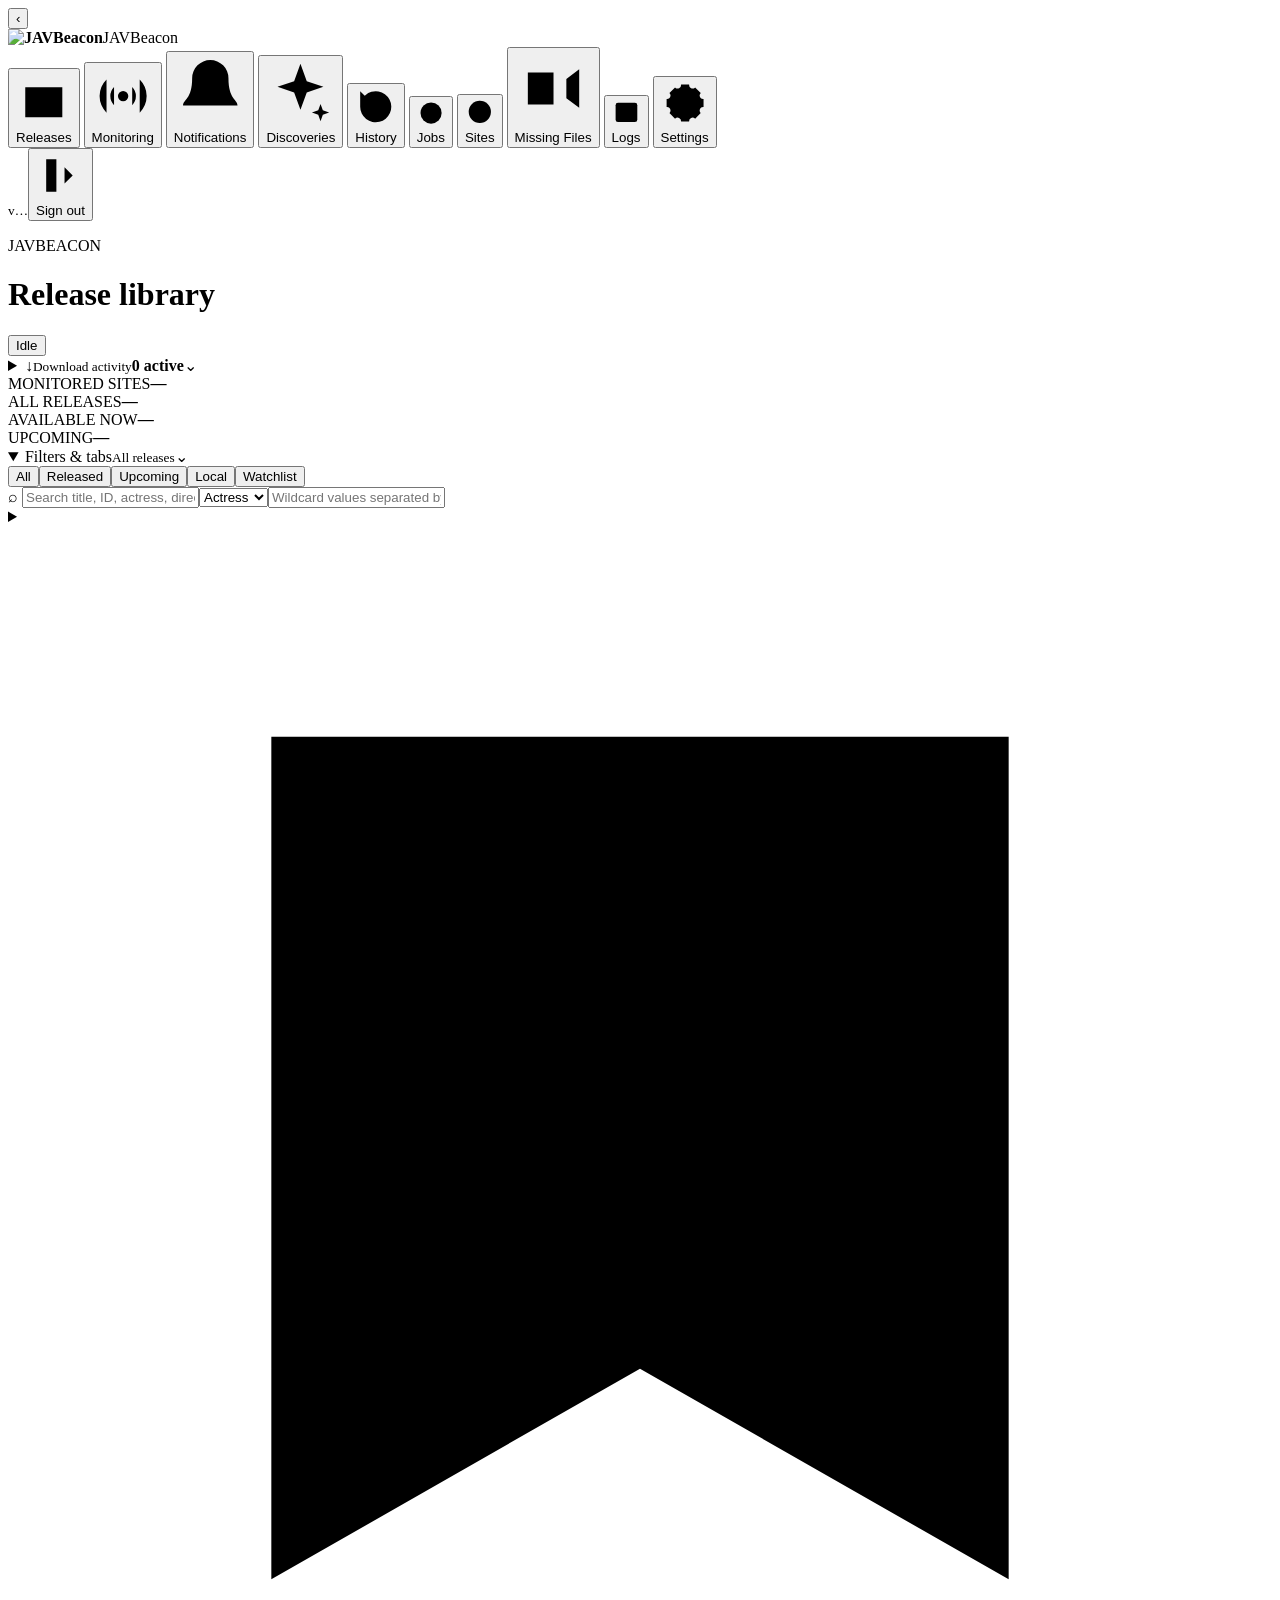
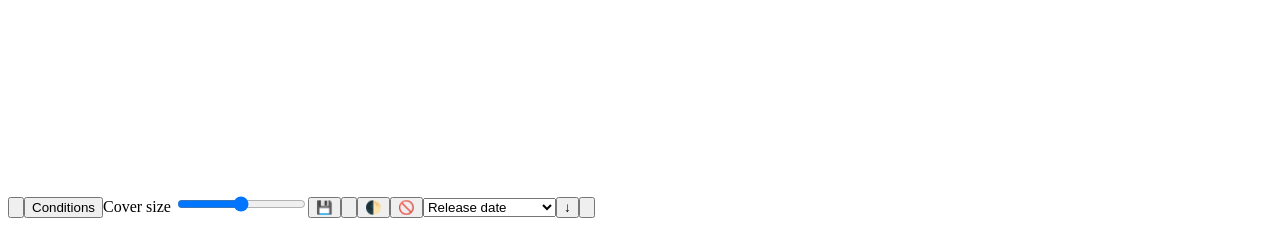
==== internal/web/static/index.html @ 9d3e2a98 "Release v1.0.195" ====
<!doctype html><html lang="en"><head><meta charset="utf-8"><meta name="viewport" content="width=device-width,initial-scale=1"><title>JAVBeacon</title><link rel="icon" href="/assets/favicon.ico" sizes="any"><link rel="icon" type="image/png" sizes="32x32" href="/assets/favicon-32x32.png"><link rel="apple-touch-icon" sizes="180x180" href="/assets/apple-touch-icon.png"><link rel="search" type="application/opensearchdescription+xml" href="/opensearch.xml" title="JAVBeacon"><script>try{if(localStorage.getItem('javbeacon.sideMenuCollapsed')==='true')document.documentElement.classList.add('navCollapsedInitial')}catch{}</script><link rel="stylesheet" href="/assets/app.css?v=v1.0.177"><style>.siteProgress{margin:.5rem 0 0;display:flex;flex-direction:column;gap:.25rem}.siteProgress progress{width:100%}</style></head><body>
<aside id="sidebar"><button id="collapseNav" aria-label="Collapse navigation">‹</button><div class="brand"><b><img src="/assets/javbeacon-site-logo-dark.png" alt="JAVBeacon"></b><span>JAVBeacon</span></div><nav>
<button class="active" data-view="releases" title="Release library"><svg viewBox="0 0 24 24" aria-hidden="true"><path d="M4 7h16v13H4zM4 11h16M7 4l2 3m3-3 2 3m3-3 2 3"/></svg><span>Releases</span></button>
<button data-view="monitoring" title="Download monitoring"><svg viewBox="0 0 24 24" aria-hidden="true"><circle cx="12" cy="12" r="2"/><path d="M5.6 18.4a9 9 0 0 1 0-12.8m12.8 0a9 9 0 0 1 0 12.8M8.5 15.5a5 5 0 0 1 0-7m7 0a5 5 0 0 1 0 7"/></svg><span>Monitoring</span></button>
<button data-view="notifications" title="Notifications"><svg viewBox="0 0 24 24" aria-hidden="true"><path d="M18 8a6 6 0 0 0-12 0c0 7-3 7-3 9h18c0-2-3-2-3-9M10 21h4"/></svg><span>Notifications</span></button>
<button data-view="discoveries" title="Personalized discoveries"><svg viewBox="0 0 24 24" aria-hidden="true"><path d="m12 2 2.2 6.1L20 10l-5.8 2L12 18l-2.2-6L4 10l5.8-1.9z"/><path d="m19 16 .8 2.2L22 19l-2.2.8L19 22l-.8-2.2L16 19l2.2-.8z"/></svg><span>Discoveries</span></button>
<button data-view="history" title="Stash history"><svg viewBox="0 0 24 24" aria-hidden="true"><path d="M3 12a9 9 0 1 0 3-6.7L3 8"/><path d="M3 3v5h5M12 7v5l3 2"/></svg><span>History</span></button>
<button data-view="activity" title="Jobs"><svg viewBox="0 0 24 24" aria-hidden="true"><circle cx="12" cy="12" r="9"/><path d="m10 8 6 4-6 4z"/></svg><span>Jobs</span></button>
<button data-view="sites" title="Monitoring sites"><svg viewBox="0 0 24 24" aria-hidden="true"><circle cx="12" cy="12" r="9"/><path d="M3 12h18M12 3a15 15 0 0 1 0 18M12 3a15 15 0 0 0 0 18"/></svg><span>Sites</span></button>
<button data-view="missing" title="Missing library files"><svg viewBox="0 0 24 24" aria-hidden="true"><path d="M3 3l18 18M4 7h8v10H4zM16 9l4-3v12l-4-3"/></svg><span>Missing Files</span></button>
<button data-view="logs" title="Server logs"><svg viewBox="0 0 24 24" aria-hidden="true"><rect x="3" y="4" width="18" height="16" rx="2"/><path d="m7 9 3 3-3 3m6 0h4"/></svg><span>Logs</span></button>
<button data-view="settings" title="Settings"><svg viewBox="0 0 24 24" aria-hidden="true"><circle cx="12" cy="12" r="3"/><path d="M19.4 15a1.7 1.7 0 0 0 .3 1.9l.1.1-2.8 2.8-.1-.1a1.7 1.7 0 0 0-1.9-.3 1.7 1.7 0 0 0-1 1.6v.2h-4V21a1.7 1.7 0 0 0-1-1.6 1.7 1.7 0 0 0-1.9.3l-.1.1L4.2 17l.1-.1a1.7 1.7 0 0 0 .3-1.9A1.7 1.7 0 0 0 3 14H2.8v-4H3a1.7 1.7 0 0 0 1.6-1 1.7 1.7 0 0 0-.3-1.9L4.2 7 7 4.2l.1.1A1.7 1.7 0 0 0 9 4.6a1.7 1.7 0 0 0 1-1.6v-.2h4V3a1.7 1.7 0 0 0 1 1.6 1.7 1.7 0 0 0 1.9-.3l.1-.1L19.8 7l-.1.1a1.7 1.7 0 0 0-.3 1.9 1.7 1.7 0 0 0 1.6 1h.2v4H21a1.7 1.7 0 0 0-1.6 1z"/></svg><span>Settings</span></button></nav><div class="sidebarFooter"><small id="appVersion" title="JAVBeacon version">v…</small><button id="logout" title="Sign out"><svg viewBox="0 0 24 24" aria-hidden="true"><path d="M10 4H5v16h5M14 8l4 4-4 4m4-4H9"/></svg><span>Sign out</span></button></div></aside>
<main><header><div><p class="eyebrow">JAVBEACON</p><div class="titleRow"><h1 id="pageTitle">Release library</h1><span id="releaseLibraryCount" class="headerCount"></span></div></div><div class="headerActions"><div id="releaseBulkHeader" class="releaseBulkHeader" hidden><span id="releaseBulkSelectedCount">0 selected</span><button id="releaseBulkClear" type="button" title="Clear release selection" aria-label="Clear release selection">×</button><button id="releaseBulkOpen" type="button" class="primary">Monitor + download</button></div><div id="headerJobWidget" class="headerJobWidget"><button id="headerJobIndicator" type="button" title="Open Jobs"><span class="jobPulse" aria-hidden="true"></span><span id="headerJobText">Idle</span></button><details id="headerDownloadQueue"><summary title="Open download activity" aria-label="Open download activity"><span class="headerDownloadIcon" aria-hidden="true">↓</span><span class="headerDownloadSummary"><small>Download activity</small><strong><b id="headerDownloadQueueCount">0</b> active</strong></span><span class="headerDownloadChevron" aria-hidden="true">⌄</span></summary><div id="headerDownloadQueueList"><p>No active Search + Download work.</p></div></details></div></div></header>
<section id="statsBar" class="stats"><article><span>MONITORED SITES</span><strong id="siteCount">—</strong></article><article><span>ALL RELEASES</span><strong id="releaseCount">—</strong></article><article><span>AVAILABLE NOW</span><strong id="releasedCount">—</strong></article><article><span>UPCOMING</span><strong id="upcomingCount">—</strong></article></section>
<section id="releasesView" class="view"><details id="releaseFiltersPanel" class="releaseFiltersPanel" open><summary><span>Filters &amp; tabs</span><small id="releaseFiltersSummary" class="muted">All releases</small><span class="foldChevron" aria-hidden="true">⌄</span></summary><div class="releaseFiltersBody"><div class="subtabs"><button class="active" data-status="">All</button><button data-status="released">Released</button><button data-status="upcoming">Upcoming</button><button data-status="local">Local</button><button data-watchlist="true">Watchlist</button></div>
<details id="releasedRangePanel" class="releasedRangePanel foldPanel" hidden><summary><span>Released date window</span><small id="releasedRangeSummary" class="muted"></small></summary><div class="releasedRangeControls"><label title="Anchor the relative release-age window to this date. Clear it to disable all date limits.">Start date<input id="releasedStartDate" type="date"></label><label title="Only show releases released at least this many days before the start date. Leave blank for no limit. Negative values extend the window past the start date instead.">Min days since release<input id="releasedMinDays" type="number" placeholder="No limit"></label><label title="Only show releases released at most this many days before the start date. Leave blank for no limit. Negative values extend the window past the start date instead.">Max days since release<input id="releasedMaxDays" type="number" placeholder="No limit"></label><p id="releasedRangeStatus" class="muted"></p></div></details>
<details id="upcomingRangePanel" class="releasedRangePanel foldPanel" hidden><summary><span>Upcoming window</span><small id="upcomingRangeSummary" class="muted"></small></summary><div class="releasedRangeControls"><label title="Only show upcoming releases whose release date is at most this many days from today. Leave blank for no limit.">Days in future<input id="upcomingMaxDays" type="number" min="0" placeholder="No limit"></label><p id="upcomingRangeStatus" class="muted"></p></div></details>
<div class="toolbar"><label class="search">⌕ <input id="search" placeholder="Search title, ID, actress, director, studio or label · wildcard values separated by commas"></label><select id="categoryFilter"><option>Actress</option><option>Director</option><option>Label</option><option>Studio</option><option>Tag</option></select><input id="entryFilter" class="searchablePicker" list="entryFilterOptions" placeholder="Wildcard values separated by commas" autocomplete="off"><datalist id="entryFilterOptions"></datalist><details id="presetMenu" class="presetMenu"><summary title="Open saved filter sets" aria-label="Open saved filter sets"><svg viewBox="0 0 24 24" aria-hidden="true"><path d="M5 4h14v16l-7-4-7 4z"/><path d="M9 8h6M9 11h4"/></svg><span id="presetCount"></span></summary><div id="presetMenuItems" class="presetMenuItems"></div></details><button id="saveCurrentFilter" class="toolbarIcon saveFilterButton" title="Save current filters as a new filter set" aria-label="Save current filter set"><svg viewBox="0 0 24 24" aria-hidden="true"><path d="M3 5h13l-5 6v6l-3 2v-8z"/><path d="M18 12v8M14 16h8"/></svg></button><button id="advancedSearch">Conditions</button><label class="zoom">Cover size <input id="coverZoom" type="range" min="180" max="760" step="10"></label><button type="button" id="hideLocal" class="toolbarToggle toolbarToggleIcon" title="Hide local releases from the Release Library" aria-label="Hide local releases from the Release Library" aria-pressed="false"><span>💾</span></button><button type="button" id="hideMonitored" class="toolbarToggle toolbarToggleIcon" title="Hide monitored releases from the Release Library" aria-label="Hide monitored releases from the Release Library" aria-pressed="false"><svg viewBox="0 0 24 24" aria-hidden="true"><path d="M3 12s3.5-6 9-6 9 6 9 6-3.5 6-9 6-9-6-9-6z"/><circle cx="12" cy="12" r="2.5"/><path d="M4 4l16 16"/></svg></button><button type="button" id="localDimToggle" class="toolbarToggle toolbarToggleIcon" title="Fade the cover of releases already available locally, so they stand out at a glance from ones that aren't" aria-label="Fade the cover of releases already available locally" aria-pressed="false"><span>🌓</span></button><button type="button" id="showNonPreferred" class="toolbarToggle toolbarToggleIcon" title="Show releases hidden by an ignore rule (Settings → Automation → Ignore rules)" aria-label="Show releases hidden by an ignore rule" aria-pressed="false"><span>🚫</span></button><select id="sortField"><option value="release">Release date</option><option value="added">Date added</option><option value="updated">Date updated</option><option value="notification">Notification date</option><option value="name">Name</option><option value="local_added">Added Locally</option><option value="watchlist_marked">Added to Watchlist</option></select><button id="sortDirection" title="Sort direction">↓</button><button id="clearReleaseFilters" class="toolbarIcon clearFilterButton" type="button" title="Reset release filters" aria-label="Reset release filters"><svg viewBox="0 0 24 24" aria-hidden="true"><path d="M3 5h13l-5 6v6l-3 2v-8z"/><path d="M15.5 15.5a4 4 0 1 0 1.2-2.8M17 10v3.5h-3.5"/></svg></button></div></div></details><div id="releaseGrid" class="coverGrid"></div><div id="releaseGridSentinel" class="releaseGridSentinel"></div><div id="releaseGridLoadingMore" class="releaseGridLoadingMore muted" hidden>Loading more releases…</div><div id="empty" class="empty" hidden>No releases match this view.</div></section>
<section id="monitoringView" class="view" hidden><article class="panel automationPanel"><div><p class="eyebrow">SEARCH + DOWNLOAD JOB · RECENT RELEASES</p><h2>Monitored releases</h2><p id="downloadSearchStatus" class="muted">Loading schedule…</p></div><div class="automationControls"><label class="check"><input id="downloadSearchEnabled" type="checkbox"> Enable scheduled searches</label><label>Run every<input id="downloadSearchInterval" value="1h" placeholder="1h"></label><label title="A release counts as &#39;recent&#39; when its release date is this many days old or newer, or not known yet.">Recent window (days)<input id="downloadSearchRecentDays" type="number" min="0" value="30" placeholder="30"></label><button id="saveDownloadSchedule">Save schedule</button><button id="runDownloadSearch" class="primary">▶ Run now</button></div></article><article class="panel automationPanel"><div><p class="eyebrow">SEARCH + DOWNLOAD JOB · OLDER RELEASES</p><h2>Monitored releases (older)</h2><p id="downloadSearchOlderStatus" class="muted">Loading schedule…</p></div><div class="automationControls"><label class="check"><input id="downloadSearchOlderEnabled" type="checkbox"> Enable scheduled searches</label><label>Run every<input id="downloadSearchOlderInterval" value="24h" placeholder="24h"></label><label title="A release counts as &#39;older&#39; when its release date is known and more than this many days old. Runs on its own, less frequent schedule so an older release isn&#39;t re-searched against the download provider as often as a new one.">Older threshold (days)<input id="downloadSearchOlderDays" type="number" min="0" value="30" placeholder="30"></label><button id="saveDownloadScheduleOlder">Save schedule</button><button id="runDownloadSearchOlder" class="primary">▶ Run now</button></div></article><div class="subtabs monitoringTabs"><button class="active" data-monitoring-tab="downloads">Download activity</button><button data-monitoring-tab="monitored">Releases checked by the scheduled job</button></div><section id="downloadActivityPanel" class="panel monitoringTabPanel"><div class="sectionHead"><div><p class="eyebrow">DOWNLOAD QUEUE</p><h2 class="downloadActivityTitle">Download activity</h2></div><div class="downloadRefreshControls"><small id="downloadRefreshStatus">Not refreshed yet</small><label class="check"><input id="autoRefreshDownloads" type="checkbox"> Auto refresh · 2s</label><button id="refreshDownloadActivity" type="button">↻ Refresh now</button></div></div><div class="subtabs downloadTransportTabs"><button class="active" data-download-transport="http">HTTP</button><button data-download-transport="torrent">Torrent</button></div><div class="subtabs downloadTabs"><button class="active" data-download-status="downloading">Downloading</button><button data-download-status="completed">Completed</button><button data-download-status="stalled" title="Downloading torrents currently reporting zero seeders">Stalled</button><button data-download-status="failed">Failed</button></div><details id="downloadFiltersDetails" class="foldPanel downloadFiltersPanel"><summary>Filters &amp; sort</summary><div class="toolbar downloadToolbar"><label class="search">⌕ <input id="downloadSearch" type="search" placeholder="Search release, query, or torrent name"></label><input id="downloadSourceFilter" placeholder="Source / provider"><label class="check compact" title="Only show downloads submitted despite not being a normal accepted-filename match: manual Force download overrides and Missing Library Files non-preferred-filename fallback picks."><input id="downloadFilenamePatternExcluded" type="checkbox"> Non-preferred filename only</label><select id="downloadSortField"><option value="added">Date added</option><option value="updated">Date updated</option><option value="status">Status</option></select><button id="downloadSortDirection" type="button" title="Sort direction">↓</button><label class="zoom">Cover size <input id="downloadCoverZoom" type="range" min="40" max="140" step="4"></label><label class="check compact">Page size<select id="downloadPageSize"><option value="10">10</option><option value="25" selected>25</option><option value="50">50</option><option value="100">100</option><option value="250">250</option><option value="500">500</option></select></label></div></details><div id="downloadList" class="stack"></div><div id="downloadPagination" class="pagination"></div></section><section id="monitoredReleasesPanel" class="panel monitoredPanel monitoringTabPanel" hidden><div class="sectionHead"><div><p class="eyebrow">ACTIVE MONITORING</p><h2>Releases checked by the scheduled job</h2></div><div><span id="monitoredReleaseCount" class="muted">—</span><button id="refreshMonitored">↻ Refresh</button></div></div><div class="toolbar monitoredToolbar"><label class="search">⌕ <input id="monitoredSearch" type="search" placeholder="Search title, ID, actress, director, studio or label"></label><select id="monitoredSiteFilter"><option value="">All sites</option></select><label class="check compact"><input id="monitoredWatchlistOnly" type="checkbox"> Watchlist only</label><label class="check compact" title="Only show releases with the &#39;ignore StashApp Local / force download&#39; override persisted on them"><input id="monitoredIgnoreLocalOnly" type="checkbox"> ⚡ Local ignored only</label><select id="monitoredSortField"><option value="release">Release date</option><option value="added">Date added</option><option value="updated">Date updated</option><option value="name">Name</option></select><button id="monitoredSortDirection" type="button" title="Sort direction">↓</button><label class="zoom">Cover size <input id="monitoredCoverZoom" type="range" min="50" max="160" step="4"></label><label class="check compact">Page size<select id="monitoredPageSize"><option value="10">10</option><option value="25" selected>25</option><option value="50">50</option><option value="100">100</option></select></label></div><div id="monitoredBulkBar" class="bulkBar" hidden><span id="monitoredSelectedCount">0 selected</span><button id="monitoredBulkStop" type="button">◉ Stop monitoring</button><button id="monitoredBulkIgnoreLocalOn" type="button" title="Set the persistent &#39;ignore StashApp Local&#39; override so the scheduled job (and any manual download) downloads these releases even though they already have a matched StashApp scene - use this when a release is linked in StashApp but its actual file is missing/broken">⚡ Ignore StashApp Local (force download)</button><button id="monitoredBulkIgnoreLocalOff" type="button" title="Clears the persistent &#39;ignore StashApp Local&#39; override for the selected releases. Any release that&#39;s now actually local (matched in StashApp) is also taken off monitoring, since there&#39;s no longer a reason to keep searching for it.">⚡ Reset local ignore</button><button id="monitoredBulkClear" type="button">Clear selection</button></div><div id="monitoredReleaseList"><div class="empty">Loading monitored releases…</div></div><div id="monitoredPagination" class="pagination"></div></section></section>
<section id="historyView" class="view" hidden>
<div class="historyHero panel"><div><p class="eyebrow">STASH · HISTORY</p><h2>Your playback archive</h2><p class="muted">Exact Stash watch and orgasm events, retained by JAVBeacon. Daily playtime is estimated from Stash's scene-wide total.</p></div><div class="historyActions"><button id="historyPull" type="button">↻ Sync from Stash</button><button id="historyReview" type="button">Review &amp; Sync</button><a id="historyExport" class="button" href="/api/stash/history/export">Export JSON</a></div></div>
<div class="historyMetrics"><article><span>WATCHES</span><strong id="historyPlayCount">0</strong></article><article><span>STASH ORGASMS</span><strong id="historyOrgasmCount">0</strong></article><article><span>TOTAL PLAYTIME</span><strong id="historyPlaytime">0m</strong></article><article><span>HISTORY ITEMS</span><strong id="historyItemCount">0</strong></article></div>
<div class="historyWorkspace"><article class="panel historyChartPanel"><div class="sectionHead"><div><p class="eyebrow">ACTIVITY OVER TIME</p><h2 id="historyChartTitle">Yearly watch history</h2><div id="historyBreadcrumb" class="historyBreadcrumb"></div></div><div class="subtabs historyPeriods"><button data-history-period="day">Daily</button><button data-history-period="week">Weekly</button><button data-history-period="month">Monthly</button><button class="active" data-history-period="year">Yearly</button></div></div><div class="subtabs historyTypeTabs"><button class="active" data-history-type="play">Watch history</button><button data-history-type="orgasm">Stash Orgasm history</button></div><div class="historyPeriodNavigation"><button id="historyPrevious" type="button" aria-label="Previous period" title="Previous period">←</button><strong id="historyWindowLabel">Current years</strong><button id="historyCurrent" type="button">Current years</button><button id="historyNext" type="button" aria-label="Next period" title="Next period">→</button></div><div id="historyChart" class="historyChart" data-history-type="play"><p class="empty">Sync from Stash to build your history.</p></div></article>
<article class="panel historyDetailsPanel"><div class="historyDetailsHead"><div><p class="eyebrow">HISTORY DETAILS</p><h2 id="historyListTitle">Watch history details</h2><span id="historyRangeLabel" class="muted">Current week</span></div><label class="zoom historyCoverControl" title="Adjust history cover size">Cover size <input id="historyCoverZoom" type="range" min="56" max="150" step="2"></label></div><div id="historyListViewport" class="historyListViewport"><div id="historyList" class="historyList"><p class="empty">No history stored yet.</p></div><div id="historyListSentinel" class="historyListSentinel"></div><p id="historyListLoading" class="muted historyListLoading" hidden>Loading more history…</p></div></article></div>
</section>
<dialog id="historyReviewDialog" class="historyReviewDialog"><form method="dialog"><button class="close" aria-label="Close">×</button><p class="eyebrow">STASH · WRITE-BACK REVIEW</p><h2>Review history sync</h2><p class="muted">Matching order: JavLibrary URL → release ID → filename (case-insensitive). Nothing is written until you confirm.</p><div id="historyReviewSummary"></div><div id="historyReviewList" class="historyReviewList"></div><div class="dialogActions"><button value="cancel">Cancel</button><button id="historyApply" type="button" class="primary">Confirm sync to Stash</button></div></form></dialog>
<section id="notificationsView" class="view" hidden>
<div class="subtabs notificationTabs"><button class="active" data-notification="new_release">New Release</button><button data-notification="local_available">Locally Available</button><button data-notification="downloaded">Downloaded</button><button data-notification="download_started">Download Started</button><button data-notification="download_failed">Download Failed</button></div>
<div class="toolbar notificationToolbar"><label class="search">⌕ <input id="notificationSearch" type="search" placeholder="Search title, ID, actress, director, studio or label · wildcard values separated by commas"></label><label class="check compact">Batch size<select id="notificationPageSize"><option value="10">10</option><option value="25" selected>25</option><option value="50">50</option><option value="100">100</option><option value="250">250</option><option value="500">500</option></select></label><select id="notificationCategory"><option>Actress</option><option>Director</option><option>Label</option><option>Studio</option><option>Tag</option></select><input id="notificationEntry" class="searchablePicker" list="notificationEntryOptions" placeholder="All entries · wildcard values separated by commas" autocomplete="off"><datalist id="notificationEntryOptions"></datalist><details id="notificationPresetMenu" class="presetMenu"><summary title="Open shared saved filter sets" aria-label="Open shared saved filter sets"><svg viewBox="0 0 24 24" aria-hidden="true"><path d="M5 4h14v16l-7-4-7 4z"/><path d="M9 8h6M9 11h4"/></svg></summary><div id="notificationPresetMenuItems" class="presetMenuItems"></div></details><button id="saveCurrentNotificationFilter" class="toolbarIcon saveFilterButton" title="Save current notification filters as a shared filter set" aria-label="Save current notification filter set"><svg viewBox="0 0 24 24" aria-hidden="true"><path d="M3 5h13l-5 6v6l-3 2v-8z"/><path d="M18 12v8M14 16h8"/></svg></button><select id="notificationStatus"><option value="">All release states</option><option value="released">Released</option><option value="upcoming">Upcoming</option><option value="local">Local</option><option value="watchlist">Watchlist</option></select><label class="zoom">Cover size <input id="notificationCoverZoom" type="range" min="180" max="760" step="10"></label><select id="notificationSort"><option value="notification">Notification date</option><option value="release">Release date</option><option value="name">Name</option><option value="id">Release ID</option></select><button id="notificationSortDirection" type="button" title="Sort direction">↓</button><button id="clearNotificationFilters" class="toolbarIcon clearFilterButton" type="button" title="Reset notification filters" aria-label="Reset notification filters"><svg viewBox="0 0 24 24" aria-hidden="true"><path d="M3 5h13l-5 6v6l-3 2v-8z"/><path d="M15.5 15.5a4 4 0 1 0 1.2-2.8M17 10v3.5h-3.5"/></svg></button></div>
<div class="notificationBulk"><label class="check"><input id="notificationSelectAll" type="checkbox"> Select visible</label><span id="notificationSelected" class="muted">0 selected</span><button id="notificationDownload" class="primary">⬇ Search & Download</button><button id="notificationClearAction" class="danger">🗑 Clear loaded notifications</button></div>
<div id="notificationList" class="notificationList"></div><div id="notificationListSentinel" class="releaseGridSentinel"></div><div id="notificationListLoadingMore" class="releaseGridLoadingMore muted" hidden>Loading more notifications…</div>
</section><section id="discoveriesView" class="view" hidden>
<article class="panel discoveriesHero"><div><p class="eyebrow">PRIVATE RECOMMENDATIONS</p><h2>Discoveries</h2><p class="muted">Personal picks from your library activity and release metadata.</p></div><button id="refreshDiscoveries" type="button">↻ Refresh</button></article>
<div class="subtabs discoveryTabs"><button class="active" data-discovery="for_you">For You</button><button data-discovery="new">New Releases</button><button data-discovery="ready">Ready to Watch</button><button data-discovery="unwatched">Unwatched</button><button data-discovery="rewatch">Rewatch</button><button data-discovery="needs_subtitles">Needs Subtitles</button><button data-discovery="random">You Might Like</button></div>
<details class="foldPanel" open><summary>Filters &amp; discovery pools</summary><div class="toolbar discoveryToolbar"><label class="search">⌕ <input id="discoverySearch" type="search" placeholder="Search title, story, cast, director or genre"></label><select id="discoveryPool"><option value="">All pools</option></select><select id="discoverySubtitleFilter"><option value="">Any subtitles</option><option value="yes">With subtitles</option><option value="no">Without subtitles</option></select><label class="zoom">Cover size <input id="discoveryCoverZoom" type="range" min="180" max="760" step="10" value="280"></label><label>Results<select id="discoveryLimit"><option>25</option><option selected>50</option><option>100</option><option>250</option><option>500</option></select></label><button id="clearDiscoveryFilters" type="button">Clear</button></div></details>
<div class="discoverySummary"><strong id="discoveryCount">—</strong><span id="discoveryMode" class="muted">Building your recommendations…</span></div><div id="discoveryGrid" class="coverGrid"></div><div id="discoveryEmpty" class="empty" hidden>No discoveries match this view.</div>
</section>
<section id="missingView" class="view" hidden><div class="sectionHead compactViewHead"><p id="missingScanStatus" class="muted">Not scanned yet.</p><div><button id="missingScanBtn" class="primary">🔍 Scan for Missing Files</button> <button id="missingClearBtn" type="button">🗑 Clear results</button></div></div><div class="subtabs missingTabs"><button class="active" data-missing-status="">All</button><button data-missing-status="missing">Missing</button><button data-missing-status="retrieving">Retrieving</button><button data-missing-status="retrieve_failed">Retrieve Failed</button><button data-missing-status="retrieved">Retrieved</button><button data-missing-status="monitored">Monitored</button><button data-missing-status="downloading">Downloading</button><button data-missing-status="downloaded">Downloaded</button><button data-missing-status="failed">Failed</button></div><div class="toolbar missingToolbar"><button id="missingAdvancedSearch" type="button">Conditions</button><select id="missingSortField"><option value="">Last scanned</option><option value="title">Title</option><option value="o_counter">O-Counter</option><option value="play_count">Play Count</option><option value="last_played">Last Played</option><option value="date">Scene Date</option></select><button id="missingSortDirection" type="button" title="Sort direction">↓</button><label class="check compact">Page size<input id="missingPageSize" class="searchablePicker" list="missingPageSizeOptions" inputmode="numeric" placeholder="25" value="25" autocomplete="off"><datalist id="missingPageSizeOptions"><option value="10"><option value="25"><option value="50"><option value="100"><option value="250"><option value="All"></datalist></label><button id="clearMissingFilters" class="toolbarIcon clearFilterButton" type="button" title="Reset missing-file filters" aria-label="Reset missing-file filters"><svg viewBox="0 0 24 24" aria-hidden="true"><path d="M3 5h13l-5 6v6l-3 2v-8z"/><path d="M15.5 15.5a4 4 0 1 0 1.2-2.8M17 10v3.5h-3.5"/></svg></button></div><div id="missingBulk" class="notificationBulk" hidden><label class="check"><input id="missingSelectAll" type="checkbox"> Select visible</label><span id="missingSelectedCount" class="muted">0 selected</span><button id="missingRetrieve">⇩ Retrieve Selected</button><button id="missingMonitorOnly">◉ Set Monitored Only</button><button id="missingMonitorDownload" class="primary">◉⇩ Set Monitored + Download + Search</button><button id="missingSearchAgain" hidden>↻ Search Again</button></div><div id="missingList" class="notificationList"></div><div id="missingPagination" class="pagination"></div></section>
<section id="sitesView" class="view" hidden><div class="sectionHead"><div><p class="eyebrow">SOURCES</p><h2>Monitoring sites</h2></div><div><button id="newSite" class="primary">+ Add site</button></div></div><div class="toolbar siteToolbar"><label class="search">⌕ <input id="siteNameFilter" type="search" placeholder="Filter site name" autocomplete="off"></label><select id="siteCategoryFilter"><option value="">All categories</option></select><select id="siteEnabledFilter"><option value="all">All statuses</option><option value="enabled">Enabled</option><option value="disabled">Disabled</option></select><span id="siteFilterSummary" class="muted"></span></div><div id="siteList" class="siteGroups"></div></section>
<section id="activityView" class="view" hidden><div class="panelGrid jobsGrid"><article class="panel"><p class="eyebrow">MANUAL SCRAPE</p><h2>Start source scraping</h2><form id="manualScrapeForm"><label>Sites<input id="jobSiteSearch" class="searchablePicker" list="jobSiteOptions" placeholder="All enabled sites · partial or wildcard" autocomplete="off"><datalist id="jobSiteOptions"></datalist><input type="hidden" name="site_id" id="jobSite" value="0"></label><label>Mode<select name="mode"><option value="new">New releases only</option><option value="quick">Quick refresh</option><option value="full">Full refresh</option></select></label><p class="settingHelp"><strong>New releases only</strong> - fastest catch-up option: skips the detail page entirely for any release already on file for this site, so nothing already saved is ever re-fetched or updated. Best after enabling a site for the first time or after downtime, when many pages back are already known. <strong>Quick refresh</strong> - the same add-only behaviour (nothing already saved is updated), but every scanned page is fully re-fetched rather than skipped, so it also catches a release changing status (e.g. an announced release gaining its release date) sooner. This is what the scheduled Quick refresh job runs. <strong>Full refresh</strong> - adds new releases and updates every existing release the scan finds with the freshly scraped details.</p><div class="two"><label>Pages<input name="pages" type="number" min="1" value="5"></label><label class="check"><input name="all_pages" type="checkbox"> All pages</label></div><label>Priority override<input name="priority" type="number" placeholder="Default"></label><button class="primary">▶ Start scraping</button></form></article><article class="panel"><p class="eyebrow">STASHAPP JOBS</p><h2>Integration sync</h2><div id="stashStatus"></div><div class="jobButtons"><button id="syncStash">↻ Sync local library</button><button id="syncWatchlist">♥ Sync Watchlist tags</button></div></article></div><article class="panel"><p class="eyebrow">ACTIVE SCRAPE</p><h2>Job progress</h2><div id="jobStatus"></div></article><article class="panel historicalBackfillJobPanel"><p class="eyebrow">BACKFILL JOB</p><h2>Historical backfill</h2><progress id="jobsHistoricalBackfillProgress" max="1" value="0"></progress><p id="jobsHistoricalBackfillStatus" class="muted">Loading historical backfill status…</p><div class="jobButtons"><button type="button" id="jobsHistoricalBackfillManage">⚙ Manage in Settings → Maintenance</button></div></article><article class="panel"><h2>Job history</h2><div id="jobHistory" class="history"></div></article></section>
<section id="logsView" class="view logsView" hidden><div class="sectionHead compactViewHead"><small id="logSummary">Loading…</small></div><div class="panel logPanel"><div class="logToolbar"><label>Level<select id="logLevelFilter"><option value="ALL">All levels</option><option value="DEBUG">🐛 Debug</option><option value="INFO">ℹ️ Info</option><option value="WARN">⚠️ Warning</option><option value="ERROR">❌ Error</option></select></label><label class="logSearch">🔎 <input id="logTextFilter" type="search" placeholder="Filter messages or fields" autocomplete="off"></label><label class="check logFollow"><input id="logFollow" type="checkbox" checked> Follow latest</label><button id="exportCurrentLog" type="button" title="Export the currently loaded entries that match these filters">Export current log</button></div><div id="liveLog" class="liveLog" role="log" aria-label="Live server log"><div class="logEmpty">Loading log entries…</div></div></div></section>
<section id="settingsView" class="view" hidden><div class="toolbar settingsToolbar"><label class="search">⌕ <input id="settingsSearch" placeholder="Search settings…" autocomplete="off"></label></div><div class="subtabs settingsTabs"><button class="active" data-settings-tab="general">General</button><button data-settings-tab="scraping">Scraping</button><button data-settings-tab="downloads">Downloads</button><button data-settings-tab="stashapp">StashApp</button><button data-settings-tab="automation">Automation</button><button data-settings-tab="interface">Interface</button><button data-settings-tab="storage">Storage</button><button data-settings-tab="maintenance">Maintenance</button></div><form id="settingsForm" novalidate><div class="settingsGrid"><article class="panel" data-settings-tab="general"><p class="eyebrow">ACCOUNT</p><h2>Login credentials</h2><label>Username<input id="accountUsername" autocomplete="username"></label><label>Current password<input id="accountCurrentPassword" type="password" autocomplete="current-password"></label><label>New password<input id="accountNewPassword" type="password" minlength="8" autocomplete="new-password" placeholder="Leave blank to keep current"></label><label>Confirm new password<input id="accountConfirmPassword" type="password" minlength="8" autocomplete="new-password"></label><button id="saveAccount" type="button">Update account</button></article><article class="panel" data-settings-tab="general"><p class="eyebrow">API ACCESS</p><h2>API key</h2><p class="settingHelp">Used by external tools (e.g. the StashApp scraper integration) to call the JAVBeacon API without logging in - send it as <code>Authorization: Bearer &lt;key&gt;</code> or <code>?api_key=&lt;key&gt;</code>. A random key is generated automatically the first time JAVBeacon starts; clear the field and save to disable API-key access entirely.</p><label>API key<div class="dbFileHeader"><input id="apiKeyField" name="api_key" type="text" autocomplete="off" spellcheck="false"><button type="button" id="copyApiKey">Copy</button><button type="button" id="regenerateApiKey">Regenerate</button></div></label></article><article class="panel" data-settings-tab="general"><p class="eyebrow">APPEARANCE</p><h2>Theme</h2><label>Primary color<input name="theme_primary" type="color"></label><label>Accent color<input name="theme_accent" type="color"></label><label>Font family<select name="theme_font"><option value="Inter,system-ui,sans-serif">Inter / system</option><option value="Arial,sans-serif">Arial</option><option value="Georgia,serif">Georgia</option><option value="ui-monospace,monospace">Monospace</option></select></label><label class="check"><input id="showHeaderJob" type="checkbox"> Show scrape status in site header</label></article><article class="panel" data-settings-tab="general"><p class="eyebrow">RELEASE LIBRARY</p><h2>Batch loading</h2><label>Releases per batch (infinite scroll)<input name="release_batch_size" type="number" min="10" max="500" step="10" placeholder="100"></label><p class="settingHelp">How many releases to load at a time as you scroll the Release Library grid or navigate past the end of what is loaded in release details. Higher values mean fewer requests but a larger initial load.</p></article><article class="panel" data-settings-tab="scraping"><p class="eyebrow">SCRAPING</p><h2>Quick refresh (scheduled scan)</h2><p class="settingHelp">The main scheduled scan. Each run scans this many pages of every enabled site and only <strong>adds releases it hasn't seen before</strong> - it never re-scrapes or updates a release already in the database. Use Full refresh below for a separate schedule that also updates existing releases.</p><label class="check"><input name="quick_refresh_enabled" type="checkbox"> Enable scheduled Quick refresh</label><label>Default pages<input name="page_limit" type="number" min="1"></label><label>Schedule<input name="refresh_interval"></label></article><article class="panel" data-settings-tab="scraping"><p class="eyebrow">JAVLIBRARY REQUIREMENT</p><h2>Byparr / FlareSolverr</h2><p class="settingHelp"><strong>Byparr is required for JavLibrary scraping.</strong> The official Docker Compose stack includes it and uses <code>http://byparr:8191/v1</code> automatically. Add one row per reachable Byparr or FlareSolverr-compatible <code>/v1</code> endpoint below - do not use <code>localhost</code> to reach a solver running in a different container. Configure more than one instance to scrape concurrently: a request always picks the highest-priority (lowest number) free instance first, and once it's busy the next request falls through to the next free one, so every enabled instance ends up used under load. Leave the list empty to scrape directly (JavLibrary will mostly fail without a solver).</p><div id="byparrInstanceList" class="stack"></div><button type="button" id="addByparrInstance">+ Add Byparr instance</button><label>Cooldown seconds (applies to each instance)<input name="flaresolverr_cooldown" type="number" min="0" step=".01"></label><p class="settingHelp">Maximum Byparr instances each schedule type may use at once. Leave blank to use every enabled instance.</p><label>Max instances &middot; Quick refresh<input name="byparr_max_instances_quick" type="number" min="0" placeholder="All available"></label><label>Max instances &middot; Full refresh<input name="byparr_max_instances_full" type="number" min="0" placeholder="All available"></label><label>Max instances &middot; New releases only<input name="byparr_max_instances_new" type="number" min="0" placeholder="All available"></label><label>Max instances &middot; Screenshot backfill<input name="byparr_max_instances_screenshots" type="number" min="0" placeholder="All available"></label><label>Max instances &middot; Historical backfill<input name="byparr_max_instances_historical" type="number" min="0" placeholder="All available"></label><label>Request timeout (seconds)<input name="byparr_request_timeout_seconds" type="number" min="5" step="1" placeholder="30"></label><label>Solve budget hint (seconds)<input name="byparr_solve_timeout_seconds" type="number" min="5" step="1" placeholder="75"></label><p class="settingHelp">Request timeout bounds how long JAVBeacon waits on <strong>every</strong> request this scraper makes - both a direct JavLibrary page fetch and the call asking Byparr/FlareSolverr to solve one. Because it wraps the solver call itself, it's what actually cuts a slow solve off, so raise it if solves are timing out. Solve budget hint is sent along in that request as the solver's own internal time allowance (Byparr's <code>max_timeout</code>/FlareSolverr's <code>maxTimeout</code>) - raising it without also raising the request timeout above has no effect, since JAVBeacon will already have given up first.</p></article><article class="panel" data-settings-tab="scraping"><p class="eyebrow">SCRAPING</p><h2>Full refresh (scheduled scan)</h2><p class="settingHelp">A second, independently-scheduled scan that scans this many pages of every enabled site and both <strong>adds new releases and updates every existing release</strong> found on those pages, refreshing its metadata from the live site. This does more work per release than Quick refresh, so it's disabled by default and typically runs less often - enable it once you're ready for a heavier scheduled scan.</p><label class="check"><input name="full_refresh_enabled" type="checkbox"> Enable scheduled Full refresh</label><label>Default pages<input name="full_refresh_page_limit" type="number" min="1"></label><label>Schedule<input name="full_refresh_interval" placeholder="24h"></label></article><article class="panel" data-settings-tab="scraping"><p class="eyebrow">SCRAPING</p><h2>Job priorities</h2><p class="muted">Higher runs before lower. Leave a field blank to use its built-in default.</p><label>Manual full-page scrape (default 20)<input name="job_priority_manual_full" type="number"></label><label>Scheduled scrape (default 15)<input name="job_priority_scheduled" type="number"></label><label>Start source scraping (default 10)<input name="job_priority_start_source" type="number"></label><label>Monitoring Sites manual refresh (default 8)<input name="job_priority_site_refresh" type="number"></label><label>Release Details Update Details (default 5)<input name="job_priority_update_details" type="number"></label></article><article class="panel" data-settings-tab="stashapp"><p class="eyebrow">STASHAPP INTEGRATION</p><h2>Local library</h2><label>Base URL<input name="stash_base_url" type="url" placeholder="https://stash.example"></label><label>API key<input name="stash_api_key" type="password"></label><label class="check"><input name="stash_local_sync_enabled" type="checkbox"> Schedule local-library sync</label><label>Local sync schedule<input name="stash_sync_interval" placeholder="6h"></label><p class="scrapeScheduleStatus muted" data-schedule="stash_local">Loading next run…</p><label>Watchlist tag ID<input name="stash_watchlist_tag_id"></label><label class="check"><input name="stash_watchlist_sync_enabled" type="checkbox"> Schedule Watchlist-tag sync</label><label>Watchlist sync schedule<input name="stash_watchlist_sync_interval" placeholder="6h"></label><p class="scrapeScheduleStatus muted" data-schedule="stash_watchlist">Loading next run…</p><p class="settingHelp">Missing Library Files path remap: if StashApp and JAVBeacon see the library under different mount paths (e.g. StashApp reports <code>/data/jav/…</code> but this app sees the same files under <code>/mnt/jav/…</code>), add a row below with "from" set to StashApp's prefix and "to" set to the matching prefix on this app's own filesystem. Add more rows if StashApp reports more than one mount prefix. Leave the list empty if StashApp and this app already agree on paths.</p><div id="missingPathRemapList" class="stack"></div><button type="button" id="addMissingPathRemap">+ Add path remap</button><label>Missing-scan folder scopes <span class="muted">(one per row)</span><textarea name="stash_missing_folder_scope" rows="5" placeholder="/videos/Studio A&#10;/videos/Studio B&#10;/archive/JAV"></textarea></label><p class="settingHelp">Each non-empty row is a separate folder scope. A scene is included when its file path contains <strong>any</strong> configured scope (case-insensitive substring match), so the folders are combined with OR—not AND. Leave every row blank to scan all scenes reported by StashApp. The same saved list appears in the confirmation dialog before each scan.</p><label>Missing-scan GraphQL query override<textarea name="stash_missing_graphql_query" rows="4" placeholder="Leave blank to use the built-in default query"></textarea></label><p class="settingHelp">Advanced: overrides the GraphQL query used when scanning StashApp for scenes with missing files. Leave blank to use the built-in default.</p></article><article class="panel" data-settings-tab="stashapp"><p class="eyebrow">JELLYFIN INTEGRATION</p><h2>Playback tracking thresholds</h2><label>Checkpoint debounce (seconds)<input name="jellyfin_checkpoint_seconds" type="number" min="1" step="1" placeholder="30"></label><label>Maximum checkpoint gap (seconds)<input name="jellyfin_max_checkpoint_gap_seconds" type="number" min="1" step="1" placeholder="120"></label><label>Completion percent (%)<input name="jellyfin_completion_percent" type="number" min="1" max="100" step="1" placeholder="80"></label><label>Completion remaining seconds<input name="jellyfin_completion_remaining_seconds" type="number" min="0" step="1" placeholder="600"></label><p class="settingHelp">Used by Jellyfin playback tracking. Adjust these values if your players over-report or under-report completion timing.</p></article><article class="panel" data-settings-tab="downloads"><p class="eyebrow">DOWNLOADS</p><h2>Search and qBittorrent</h2><label>Provider URL template<input name="search_url_template"></label><label>Preferred filename patterns<textarea name="accepted_patterns" rows="3"></textarea></label><label>Auto-close "Search &amp; Download" after (seconds)<input name="search_auto_close_seconds" type="number" min="0" step="1" placeholder="5"></label><p class="settingHelp">After "Search &amp; Download" finds and submits a matching torrent, the results window closes itself after this countdown. Set to 0 to close immediately, or leave blank for the 5 second default.</p><label>qBittorrent URL<input name="qb_url" type="url"></label><label>Username<input name="qb_username"></label><label>Password<input name="qb_password" type="password"></label><label>Category<input name="qb_category" list="qbCategoryOptions" placeholder="No category"><datalist id="qbCategoryOptions"></datalist></label><button id="testQB" type="button">🔌 Test connection & load categories</button><p id="qbTestStatus" class="muted"></p><label>Poll interval (seconds)<input name="qb_poll_interval_seconds" type="number" min="2" step="1" placeholder="5"></label><p class="settingHelp">How often Download Activity checks qBittorrent for progress/status changes. Each check is a single lightweight request regardless of how many downloads are active, so a low value is safe - minimum 2 seconds, default 5.</p><label>Minimum seed ratio<input name="minimum_seed_ratio" type="number" step=".1"></label></article><article class="panel" data-settings-tab="downloads"><p class="eyebrow">HTTP DOWNLOADS</p><h2>JavDB + Keepshare</h2><p class="settingHelp">HTTP is used as a fallback when qBittorrent finds no acceptable result. A release can override this and make HTTP its primary provider. JavDB results must match the release ID exactly (case-insensitive; hyphens optional) and be within 60 days of the known release date.</p><label>JavDB URL<input name="javdb_url" type="url" placeholder="https://javdb.com"></label><label>Download folder<input name="http_download_directory" placeholder="/downloads/http"></label><label>Parallel HTTP downloads<input name="http_download_concurrency" type="number" min="1" max="64" step="1" value="1"></label><label>Stalled torrent fallback delay<input name="http_fallback_delay" placeholder="8h" value="8h"></label><p class="settingHelp">How long a torrent may remain stalled and make no progress before JAVBeacon tries HTTP instead. It must also have no seeders or never have been seen complete. Default: <strong>8 hours</strong>. Use durations such as <code>30m</code>, <code>8h</code>, or <code>24h</code>.</p><p class="settingHelp">Completed videos are named RELEASE-ID.mp4. If that exists, JAVBeacon appends -0, -1, and so on. Failed HTTP downloads remain in Download activity and can be retried.</p></article><article class="panel" data-settings-tab="downloads"><p class="eyebrow">HTTP DOWNLOADS</p><h2>Release Upgrade Schedule</h2><p class="settingHelp">Once a day, re-checks already-downloaded HTTP releases with a release date within 30 days (past or future) of today, and - only when the currently saved file does not match your #1 (highest-priority) preferred filename pattern above - searches again for a better match. If one is found, the old video and any of its <code>.en.srt</code>, <code>.en.srt.json</code>, <code>.ja.srt</code>, <code>.ja.srt.json</code>, and <code>.subtitles.json</code> sibling files are deleted and the better version is downloaded in their place. HTTP-transport downloads only.</p><label class="check"><input name="release_upgrade_enabled" type="checkbox"> Enable Release Upgrade Schedule</label><label>Run time (server local time)<input name="release_upgrade_time" type="time" placeholder="03:00"></label><div class="settingsInlineActions"><button id="releaseUpgradeRunNow" type="button">▶ Run now</button> <button id="releaseUpgradeHistoryToggle" type="button">Show run history</button></div><p class="settingHelp">Run history lists the last 10 times this schedule ran and, for each one, exactly which releases it upgraded, skipped, or failed to upgrade.</p><div id="releaseUpgradeStatus" class="muted downloadReplacementStatus" hidden></div><div id="releaseUpgradeHistory" class="releaseUpgradeHistory" hidden></div></article><article class="panel" data-settings-tab="automation"><p class="eyebrow">AUTOMATION</p><h2>Ignore rules</h2><p class="muted">Releases matching a rule below are skipped by automatic downloading and automatic (scheduled) monitoring, and are hidden from the Release Library by default - use its "Show non-preferred" toggle to reveal them there.</p><label>Ignore by tag<textarea name="ignore_tags" rows="3" placeholder="One tag per line - a tag containing a comma is fine, e.g. Best, Omnibus"></textarea></label><label>Ignore by title<textarea name="ignore_titles" rows="3" placeholder="One title (or *wildcard*) per line"></textarea></label></article><article class="panel" data-settings-tab="storage"><p class="eyebrow">DATABASE</p><h2>Storage engine</h2><p class="muted">Active engine: <strong id="dbActiveEngine">–</strong></p><p class="muted" id="dbStagedSummary"></p><button id="openDbWizard" type="button">🐘 Open PostgreSQL Setup Wizard</button> <button id="openMigrationWizard" type="button">🚚 Migrate SQLite to PostgreSQL</button></article></div><button class="primary" type="submit">Save settings</button></form></section></main>
<dialog id="siteDialog"><form id="siteForm"><button type="button" class="close">×</button><h2>Monitoring site</h2><input type="hidden" name="id"><label>Paste JavLibrary URL to auto-fill<input id="siteDetectURL" type="url" placeholder="https://www.javlibrary.com/en/vl_star.php?s=..."></label><label>Title<input required name="title"></label><div class="two"><label>Category<select name="type"><option>Actress</option><option>Director</option><option>Tag</option><option>Maker</option><option>Label</option><option>Series</option><option>Site</option></select></label><label>Provider<select name="name"><option>JavLibrary</option><option>GIGA</option></select></label></div><label>ID (from the URL)<input name="ext_id" placeholder="e.g. aeqda"></label><label>Source URL<input name="url" type="url" autocomplete="url" aria-describedby="siteURLHelp"></label><p id="siteURLHelp" class="settingHelp siteURLHelp" hidden></p><label class="check"><input name="notify" type="checkbox"> Notify on New Releases</label><label class="check"><input name="auto_monitor_future" type="checkbox"> Automatically monitor future releases</label><p class="settingHelp">The first completed page scrape establishes a safe release-date baseline. Releases first seen on later runs at that date or newer are monitored once; they are never downloaded merely because the site was scraped.</p><label class="check"><input name="watchlist" type="checkbox"> Add releases to Watchlist</label><label class="check"><input name="enabled" type="checkbox"> Include in scheduled refreshes</label><button class="primary" type="submit">Save site</button></form></dialog>
<dialog id="releaseBulkDownloadDialog" class="releaseBulkDownloadDialog"><form id="releaseBulkDownloadForm"><button type="button" class="close">×</button><p class="eyebrow">RELEASE LIBRARY · BULK ACTION</p><h2>Monitor + download</h2><p id="releaseBulkDialogCount" class="muted">0 releases selected</p><div class="releaseBulkOptions"><label class="check"><input id="releaseBulkIgnoreLocal" type="checkbox"> <span><b>Ignore StashApp local</b><small>Sets “Ignore StashApp local (Force download)” for the selected releases.</small></span></label><label class="check"><input id="releaseBulkPriorityOverrideEnabled" type="checkbox"> <span><b>Override priority</b><small>Sets a fixed download queue priority for the selected releases instead of the automatic date-based priority. Lower number downloads first.</small><input id="releaseBulkPriorityOverrideValue" type="number" min="1" max="999" step="1" value="50" hidden></span></label></div><p class="settingHelp">The selected releases will be marked as monitored first. Search + Download then runs immediately in the background, one release at a time.</p><div class="dialogActions"><button id="releaseBulkCancel" type="button">Cancel</button><button id="releaseBulkSubmit" type="submit" class="primary">Monitor + Search</button></div></form></dialog>
<dialog id="siteBulkMonitorDialog" class="siteBulkMonitorDialog"><form method="dialog"><button type="button" class="close">×</button><div class="sectionHead"><div><p class="eyebrow">BULK MONITORING</p><h2 id="siteBulkMonitorTitle">Site releases</h2></div><label class="check compact"><input id="siteBulkMonitorAll" type="checkbox"> Select all</label></div><p id="siteBulkMonitorStatus" class="muted">Loading releases…</p><div id="siteBulkMonitorGrid" class="siteBulkMonitorGrid"></div><div class="siteBulkMonitorActions"><span id="siteBulkMonitorSelected">0 selected</span><button id="siteBulkMonitorOff" type="button">Stop monitoring</button><button id="siteBulkMonitorOn" type="button" class="primary">Monitor selected</button></div></form></dialog>
<dialog id="releaseDialog" class="releaseDialog"><div id="releaseDialogInner" class="releaseDialogInner"><button id="releaseMobileClose" class="releaseMobileClose" tabindex="-1" type="button" aria-label="Close release details"><span aria-hidden="true">×</span></button><div class="releaseChrome" aria-label="Release navigation"><button id="releaseFullscreen" class="navBtn" tabindex="-1" type="button" title="Toggle fullscreen (F)">⛶</button><button id="releasePrev" class="navBtn" tabindex="-1" type="button" title="Previous release (K or ←)" hidden>‹</button><button id="releaseNext" class="navBtn" tabindex="-1" type="button" title="Next release (J or →)" hidden>›</button><button class="close" tabindex="-1" title="Close release" aria-label="Close release">×</button></div><div id="releaseDetail"></div></div></dialog>
<dialog id="releaseWatchHistoryDialog" class="releaseWatchHistoryDialog"><div class="releaseWatchHistoryShell"><button type="button" class="close" aria-label="Close watch history">×</button><div id="releaseWatchHistoryContent"><p class="empty">Loading Stash watch history…</p></div></div></dialog>
<dialog id="screenshotLightbox" class="screenshotLightbox" aria-label="Fullscreen screenshot view"><div id="screenshotLightboxInner" class="screenshotLightboxInner"><div id="screenshotLightboxStage" class="screenshotLightboxStage"><button type="button" class="screenshotLightboxClose" aria-label="Close screenshot">×</button><button type="button" class="screenshotLightboxPrev" aria-label="Previous screenshot">‹</button><img id="screenshotLightboxImage" alt=""><button type="button" class="screenshotLightboxNext" aria-label="Next screenshot">›</button><p id="screenshotLightboxCount"></p></div><div id="screenshotLightboxStrip" class="screenshotLightboxStrip"></div></div></dialog>
<dialog id="refreshDialog"><form id="refreshForm"><button type="button" class="close">×</button><h2>Refresh options</h2><input type="hidden" name="site_id"><label>Mode<select name="mode"><option value="quick">Quick Refresh</option><option value="full">Full Refresh</option></select></label><label>Page count<input name="pages" type="number" min="1" value="5"></label><label class="check"><input name="all_pages" type="checkbox"> All Pages</label><label>Priority override<input name="priority" type="number" placeholder="Default"></label><button class="primary">Start refresh</button></form></dialog>
<dialog id="searchDialog"><button class="close">×</button><h2>Search & Download</h2><p id="searchAutoCloseNotice" class="settingHelp" hidden></p><div class="toolbar"><label class="search"><input id="searchResultFilter" type="search" placeholder="Filter these results by title or source"></label></div><div id="searchResults" class="stack"></div></dialog>
<dialog id="missingScopeDialog"><form id="missingScopeForm"><button type="button" class="close">×</button><p class="eyebrow">STASHAPP RECOVERY</p><h2>Scan for Missing Files</h2><label>Folder scopes <span class="muted">(optional · one per row)</span><textarea name="scope" rows="6" placeholder="/videos/Studio A&#10;/videos/Studio B&#10;/archive/JAV"></textarea></label><p class="settingHelp">Enter one folder scope on each non-empty row. A scene is scanned when its file path contains <strong>any</strong> listed scope (case-insensitive), so multiple rows expand the scan rather than narrowing it. Leave all rows blank to scan everything. This list is saved under Settings → StashApp → Missing-scan folder scopes.</p><div class="dialogActions"><button class="primary" id="missingScopeStart">▶ Start scan</button></div></form></dialog>
<dialog id="updateDialog"><button class="close">×</button><p class="eyebrow">RELEASE MAINTENANCE</p><h2>Updating release details</h2><progress id="updateProgress"></progress><p id="updateStatus" class="muted">Starting update…</p></dialog>
<dialog id="conditionsDialog"><form id="conditionsForm"><button type="button" class="close">×</button><h2>Structured search</h2><p class="muted conditionsHint">For wildcard conditions, separate alternatives with commas; they match as OR. Each group matches its own conditions with AND/OR; "Combine groups" then combines the groups together - add more than one group to mix sets, e.g. (actress=A OR actress=B) AND (tag=X OR tag=Y).</p><label>Combine groups<select name="logic"><option value="and">All (AND)</option><option value="or">Any (OR)</option></select></label><div id="conditions"></div><datalist id="conditionTagOptions"></datalist><datalist id="conditionActressOptions"></datalist><datalist id="conditionStudioOptions"></datalist><datalist id="conditionDirectorOptions"></datalist><datalist id="conditionLabelOptions"></datalist><button type="button" id="addConditionGroup">+ Group</button><div class="dialogActions"><button type="button" id="savePreset">Save preset</button><button class="primary">Apply</button></div></form></dialog><dialog id="missingConditionsDialog"><form id="missingConditionsForm"><button type="button" class="close">×</button><h2>Structured search</h2><p class="muted conditionsHint">For wildcard conditions, separate alternatives with commas; they match as OR. Each group matches its own conditions with AND/OR; "Combine groups" then combines the groups together - add more than one group to mix sets.</p><label>Combine groups<select name="logic"><option value="and">All (AND)</option><option value="or">Any (OR)</option></select></label><div id="missingConditionRows"></div><button type="button" id="missingAddConditionGroup">+ Group</button><div class="dialogActions"><button class="primary">Apply</button></div></form></dialog><dialog id="missingJobDialog"><button class="close">×</button><p class="eyebrow">MISSING LIBRARY FILES</p><h2 id="missingJobTitle">Working…</h2><progress id="missingJobProgress"></progress><p id="missingJobStatus" class="muted">Starting…</p><div id="missingJobResults"></div></dialog><dialog id="browseDirDialog"><button type="button" class="close">×</button><h2>Choose a folder</h2><p id="browseDirCurrentPath" class="muted"></p><div id="browseDirList" class="browseDirList"></div><div class="dialogActions"><button type="button" id="browseDirUp">↑ Up</button><button type="button" id="browseDirSelect" class="primary">Select this folder</button></div></dialog><dialog id="dbWizardDialog" class="dbWizardDialog"><button type="button" class="close">×</button><h2>PostgreSQL Setup Wizard</h2><p class="muted">Generates a Docker Compose stack + .env for a new PostgreSQL install. Saving your selections here does not switch the active database - set the matching environment variables and restart to activate PostgreSQL.</p><form id="dbWizardForm"><div class="two"><label>Database name<input name="database_name" value="javbeacon"></label><label>Database user<input name="database_user" value="javbeacon"></label></div><div class="two"><label>Data path<input name="data_path" value="./postgres-data"></label><label>Host port<input name="port" type="number" min="1" max="65535" value="5432"></label></div><label>Where does JAVBeacon run?<select name="topology"><option value="same_network">Same Docker network as PostgreSQL (recommended when containerized)</option><option value="host" selected>Directly on this host</option><option value="lan">On another LAN host</option></select></label><label id="dbBindAddressField" hidden>LAN bind address<input name="bind_address" placeholder="e.g. 192.168.1.50"><span class="muted">Never 0.0.0.0 - never the public internet.</span></label><div class="two"><label>Storage medium<select name="storage_profile"><option value="ssd" selected>SSD / NVMe (recommended)</option><option value="hdd">HDD</option></select></label><label>SSL mode<select name="sslmode"><option value="disable">disable</option><option value="prefer" selected>prefer</option><option value="require">require</option><option value="verify-full">verify-full</option></select></label></div><label>Memory profile<select name="memory_profile"><option value="small">Small (~2 GB)</option><option value="medium">Medium (~4 GB)</option><option value="large" selected>Large Library / Cross-reference heavy (~8 GB) - recommended</option><option value="very_large">Very Large (~16 GB)</option><option value="custom">Custom budget…</option></select></label><label id="dbMemoryBudgetField" hidden>Custom memory budget (MB)<input name="memory_budget_mb" type="number" min="256" value="8192"></label><div class="dialogActions"><button class="primary" type="submit">Generate</button></div></form><div id="dbWizardResult" hidden><p class="eyebrow">GENERATED COMPOSE FILE</p><div class="dbFileHeader"><span>compose.yaml</span><button type="button" id="dbCopyCompose">Copy</button></div><pre class="dbFilePreview"><code id="dbComposePreview"></code></pre><p class="eyebrow">GENERATED .ENV FILE</p><div class="dbFileHeader"><span>.env</span><button type="button" id="dbCopyEnv">Copy</button></div><pre class="dbFilePreview"><code id="dbEnvPreview"></code></pre><label>Generated password<div class="dbFileHeader"><input id="dbPasswordField" readonly><button type="button" id="dbCopyPassword">Copy</button><button type="button" id="dbRegeneratePassword">Regenerate</button></div></label><p class="eyebrow">SETUP STEPS</p><ol id="dbInstructions" class="muted"></ol><p class="eyebrow">CONNECTION PREVIEW</p><p id="dbConnectionPreview" class="muted"></p><div class="dialogActions"><button type="button" id="dbTestConnection">Test / Validate Connection</button><button type="button" id="dbSaveSelections" class="primary">Save selections</button></div><p id="dbWizardStatus" class="muted"></p></div></dialog><dialog id="migrationDialog" class="dbWizardDialog"><button type="button" class="close">×</button><h2>Migrate SQLite to PostgreSQL</h2><p class="muted">Validates your SQLite database and a PostgreSQL target, prepares the target schema, then copies every table over (preserving ids and relationships) and validates the result. Nothing here switches the application's active database - that is a separate, later step.</p><div class="migrationStep"><p class="eyebrow">1 · SOURCE</p><label class="check"><input type="radio" name="migrationSourceMode" value="current" checked> Currently configured database</label><label class="check"><input type="radio" name="migrationSourceMode" value="path"> Custom path<input id="migrationSourcePath" placeholder="/path/to/javbeacon.db"></label><div class="dialogActions"><button type="button" id="migrationSelectSource">Select source</button><button type="button" id="migrationValidateSource">Validate source</button></div><p id="migrationSourceStatus" class="muted"></p></div><div class="migrationStep"><p class="eyebrow">2 · TARGET</p><div class="two"><label>Host<input id="migrationHost" value="127.0.0.1"></label><label>Port<input id="migrationPort" type="number" min="1" max="65535" value="5432"></label></div><div class="two"><label>Database<input id="migrationDatabase" value="javbeacon"></label><label>User<input id="migrationUser" value="javbeacon"></label></div><div class="two"><label>Password<input id="migrationPassword" type="password"></label><label>SSL mode<select id="migrationSSLMode"><option value="disable">disable</option><option value="prefer" selected>prefer</option><option value="require">require</option><option value="verify-full">verify-full</option></select></label></div><div class="dialogActions"><button type="button" id="migrationTestTarget">Test connection</button><button type="button" id="migrationInspectTarget">Inspect target</button></div><p id="migrationTargetStatus" class="muted"></p></div><div class="migrationStep"><p class="eyebrow">3 · PREPARE</p><div class="dialogActions"><button type="button" id="migrationPrepareTarget">Prepare target schema</button></div><p id="migrationPrepareStatus" class="muted"></p></div><div class="migrationStep"><p class="eyebrow">4 · MIGRATE</p><div class="dialogActions"><button type="button" id="migrationMigrateData">Migrate data</button></div><p id="migrationMigrateStage" class="muted"></p><p id="migrationMigrateProgress" class="muted"></p><pre id="migrationMigrateResult" class="dbFilePreview" hidden></pre></div><div class="migrationStep"><p class="eyebrow">5 · ACTIVATE</p><p class="muted">Only available after a successful migration and validation above. Re-verifies the connection, schema and startup queries against PostgreSQL, then shows the exact environment variables to set before restarting JAVBeacon - nothing here switches the running application's database automatically.</p><div class="dialogActions"><button type="button" id="migrationActivate">Verify &amp; show activation steps</button></div><p id="migrationActivateStatus" class="muted"></p><div id="migrationActivateResult" hidden><p class="eyebrow">ENVIRONMENT VARIABLES</p><div class="dbFileHeader"><span>.env</span><button type="button" id="migrationCopyEnv">Copy</button></div><pre class="dbFilePreview"><code id="migrationEnvPreview"></code></pre><p class="eyebrow">NEXT STEPS</p><ol id="migrationActivateInstructions" class="muted"></ol></div></div></dialog><div id="toast"></div><div id="centerAlert" role="alert" aria-live="assertive"></div><script src="/assets/app.js?v=v1.0.177"></script></body></html>
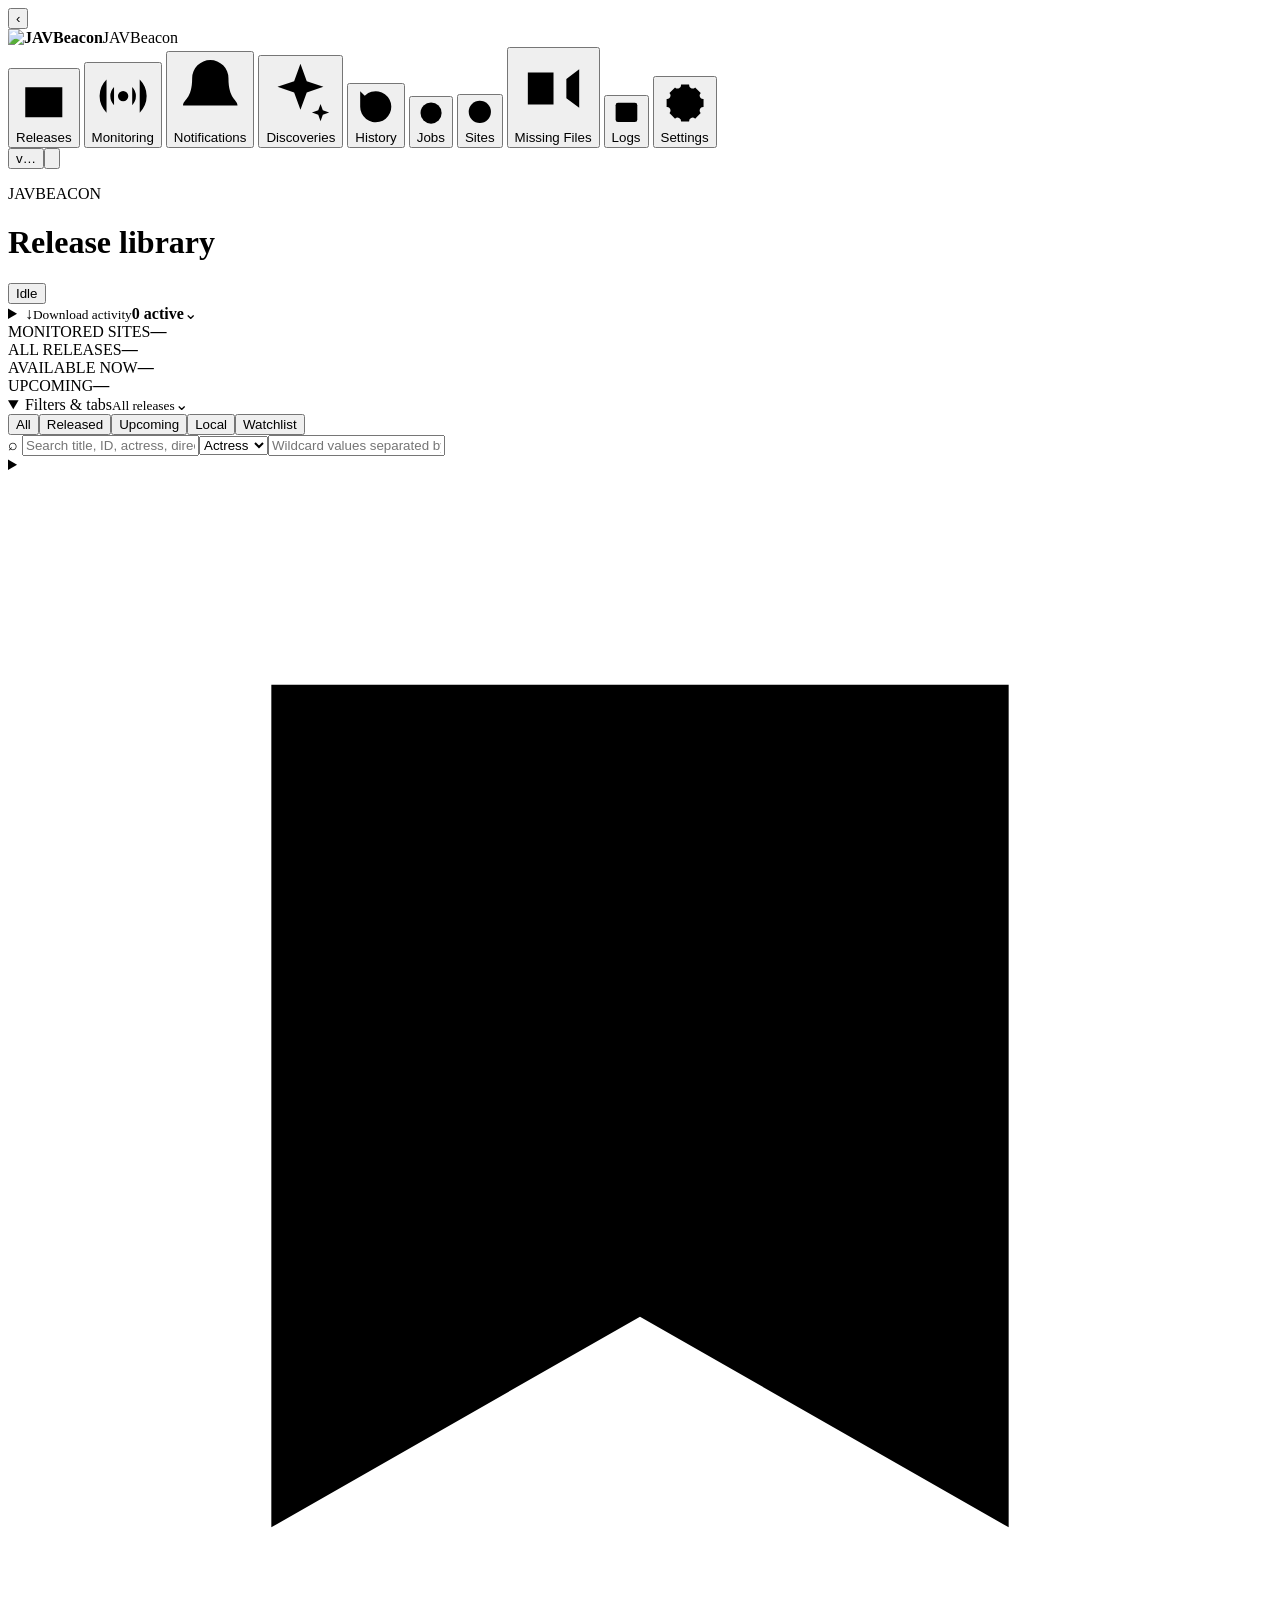
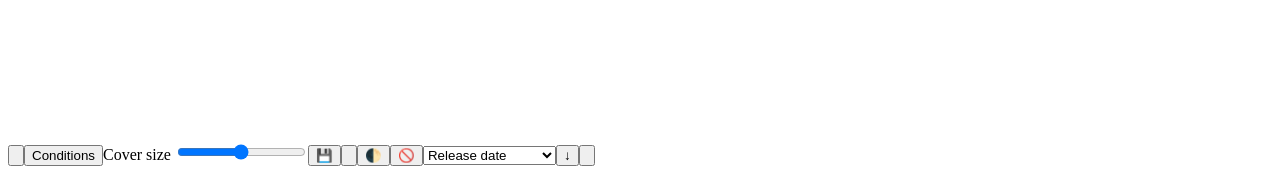
==== commit 1c35ce4b: "feat(ui): readable version button opens full changelog; compact sign-out" ====
--- a/internal/web/static/index.html
+++ b/internal/web/static/index.html
@@ -9,21 +9,21 @@
 <button data-view="sites" title="Monitoring sites"><svg viewBox="0 0 24 24" aria-hidden="true"><circle cx="12" cy="12" r="9"/><path d="M3 12h18M12 3a15 15 0 0 1 0 18M12 3a15 15 0 0 0 0 18"/></svg><span>Sites</span></button>
 <button data-view="missing" title="Missing library files"><svg viewBox="0 0 24 24" aria-hidden="true"><path d="M3 3l18 18M4 7h8v10H4zM16 9l4-3v12l-4-3"/></svg><span>Missing Files</span></button>
 <button data-view="logs" title="Server logs"><svg viewBox="0 0 24 24" aria-hidden="true"><rect x="3" y="4" width="18" height="16" rx="2"/><path d="m7 9 3 3-3 3m6 0h4"/></svg><span>Logs</span></button>
-<button data-view="settings" title="Settings"><svg viewBox="0 0 24 24" aria-hidden="true"><circle cx="12" cy="12" r="3"/><path d="M19.4 15a1.7 1.7 0 0 0 .3 1.9l.1.1-2.8 2.8-.1-.1a1.7 1.7 0 0 0-1.9-.3 1.7 1.7 0 0 0-1 1.6v.2h-4V21a1.7 1.7 0 0 0-1-1.6 1.7 1.7 0 0 0-1.9.3l-.1.1L4.2 17l.1-.1a1.7 1.7 0 0 0 .3-1.9A1.7 1.7 0 0 0 3 14H2.8v-4H3a1.7 1.7 0 0 0 1.6-1 1.7 1.7 0 0 0-.3-1.9L4.2 7 7 4.2l.1.1A1.7 1.7 0 0 0 9 4.6a1.7 1.7 0 0 0 1-1.6v-.2h4V3a1.7 1.7 0 0 0 1 1.6 1.7 1.7 0 0 0 1.9-.3l.1-.1L19.8 7l-.1.1a1.7 1.7 0 0 0-.3 1.9 1.7 1.7 0 0 0 1.6 1h.2v4H21a1.7 1.7 0 0 0-1.6 1z"/></svg><span>Settings</span></button></nav><div class="sidebarFooter"><small id="appVersion" title="JAVBeacon version">v…</small><button id="logout" title="Sign out"><svg viewBox="0 0 24 24" aria-hidden="true"><path d="M10 4H5v16h5M14 8l4 4-4 4m4-4H9"/></svg><span>Sign out</span></button></div></aside>
+<button data-view="settings" title="Settings"><svg viewBox="0 0 24 24" aria-hidden="true"><circle cx="12" cy="12" r="3"/><path d="M19.4 15a1.7 1.7 0 0 0 .3 1.9l.1.1-2.8 2.8-.1-.1a1.7 1.7 0 0 0-1.9-.3 1.7 1.7 0 0 0-1 1.6v.2h-4V21a1.7 1.7 0 0 0-1-1.6 1.7 1.7 0 0 0-1.9.3l-.1.1L4.2 17l.1-.1a1.7 1.7 0 0 0 .3-1.9A1.7 1.7 0 0 0 3 14H2.8v-4H3a1.7 1.7 0 0 0 1.6-1 1.7 1.7 0 0 0-.3-1.9L4.2 7 7 4.2l.1.1A1.7 1.7 0 0 0 9 4.6a1.7 1.7 0 0 0 1-1.6v-.2h4V3a1.7 1.7 0 0 0 1 1.6 1.7 1.7 0 0 0 1.9-.3l.1-.1L19.8 7l-.1.1a1.7 1.7 0 0 0-.3 1.9 1.7 1.7 0 0 0 1.6 1h.2v4H21a1.7 1.7 0 0 0-1.6 1z"/></svg><span>Settings</span></button></nav><div class="sidebarFooter"><button type="button" id="appVersion" title="View changelog">v…</button><button type="button" id="logout" title="Sign out" aria-label="Sign out"><svg viewBox="0 0 24 24" aria-hidden="true"><path d="M10 4H5v16h5M14 8l4 4-4 4m4-4H9"/></svg></button></div></aside>
 <main><header><div><p class="eyebrow">JAVBEACON</p><div class="titleRow"><h1 id="pageTitle">Release library</h1><span id="releaseLibraryCount" class="headerCount"></span></div></div><div class="headerActions"><div id="releaseBulkHeader" class="releaseBulkHeader" hidden><span id="releaseBulkSelectedCount">0 selected</span><button id="releaseBulkClear" type="button" title="Clear release selection" aria-label="Clear release selection">×</button><button id="releaseBulkOpen" type="button" class="primary">Monitor + download</button></div><div id="headerJobWidget" class="headerJobWidget"><button id="headerJobIndicator" type="button" title="Open Jobs"><span class="jobPulse" aria-hidden="true"></span><span id="headerJobText">Idle</span></button><details id="headerDownloadQueue"><summary title="Open download activity" aria-label="Open download activity"><span class="headerDownloadIcon" aria-hidden="true">↓</span><span class="headerDownloadSummary"><small>Download activity</small><strong><b id="headerDownloadQueueCount">0</b> active</strong></span><span class="headerDownloadChevron" aria-hidden="true">⌄</span></summary><div id="headerDownloadQueueList"><p>No active Search + Download work.</p></div></details></div></div></header>
 <section id="statsBar" class="stats"><article><span>MONITORED SITES</span><strong id="siteCount">—</strong></article><article><span>ALL RELEASES</span><strong id="releaseCount">—</strong></article><article><span>AVAILABLE NOW</span><strong id="releasedCount">—</strong></article><article><span>UPCOMING</span><strong id="upcomingCount">—</strong></article></section>
 <section id="releasesView" class="view"><details id="releaseFiltersPanel" class="releaseFiltersPanel" open><summary><span>Filters &amp; tabs</span><small id="releaseFiltersSummary" class="muted">All releases</small><span class="foldChevron" aria-hidden="true">⌄</span></summary><div class="releaseFiltersBody"><div class="subtabs"><button class="active" data-status="">All</button><button data-status="released">Released</button><button data-status="upcoming">Upcoming</button><button data-status="local">Local</button><button data-watchlist="true">Watchlist</button></div>
 <details id="releasedRangePanel" class="releasedRangePanel foldPanel" hidden><summary><span>Released date window</span><small id="releasedRangeSummary" class="muted"></small></summary><div class="releasedRangeControls"><label title="Anchor the relative release-age window to this date. Clear it to disable all date limits.">Start date<input id="releasedStartDate" type="date"></label><label title="Only show releases released at least this many days before the start date. Leave blank for no limit. Negative values extend the window past the start date instead.">Min days since release<input id="releasedMinDays" type="number" placeholder="No limit"></label><label title="Only show releases released at most this many days before the start date. Leave blank for no limit. Negative values extend the window past the start date instead.">Max days since release<input id="releasedMaxDays" type="number" placeholder="No limit"></label><p id="releasedRangeStatus" class="muted"></p></div></details>
 <details id="upcomingRangePanel" class="releasedRangePanel foldPanel" hidden><summary><span>Upcoming window</span><small id="upcomingRangeSummary" class="muted"></small></summary><div class="releasedRangeControls"><label title="Only show upcoming releases whose release date is at most this many days from today. Leave blank for no limit.">Days in future<input id="upcomingMaxDays" type="number" min="0" placeholder="No limit"></label><p id="upcomingRangeStatus" class="muted"></p></div></details>
 <div class="toolbar"><label class="search">⌕ <input id="search" placeholder="Search title, ID, actress, director, studio or label · wildcard values separated by commas"></label><select id="categoryFilter"><option>Actress</option><option>Director</option><option>Label</option><option>Studio</option><option>Tag</option></select><input id="entryFilter" class="searchablePicker" list="entryFilterOptions" placeholder="Wildcard values separated by commas" autocomplete="off"><datalist id="entryFilterOptions"></datalist><details id="presetMenu" class="presetMenu"><summary title="Open saved filter sets" aria-label="Open saved filter sets"><svg viewBox="0 0 24 24" aria-hidden="true"><path d="M5 4h14v16l-7-4-7 4z"/><path d="M9 8h6M9 11h4"/></svg><span id="presetCount"></span></summary><div id="presetMenuItems" class="presetMenuItems"></div></details><button id="saveCurrentFilter" class="toolbarIcon saveFilterButton" title="Save current filters as a new filter set" aria-label="Save current filter set"><svg viewBox="0 0 24 24" aria-hidden="true"><path d="M3 5h13l-5 6v6l-3 2v-8z"/><path d="M18 12v8M14 16h8"/></svg></button><button id="advancedSearch">Conditions</button><label class="zoom">Cover size <input id="coverZoom" type="range" min="180" max="760" step="10"></label><button type="button" id="hideLocal" class="toolbarToggle toolbarToggleIcon" title="Hide local releases from the Release Library" aria-label="Hide local releases from the Release Library" aria-pressed="false"><span>💾</span></button><button type="button" id="hideMonitored" class="toolbarToggle toolbarToggleIcon" title="Hide monitored releases from the Release Library" aria-label="Hide monitored releases from the Release Library" aria-pressed="false"><svg viewBox="0 0 24 24" aria-hidden="true"><path d="M3 12s3.5-6 9-6 9 6 9 6-3.5 6-9 6-9-6-9-6z"/><circle cx="12" cy="12" r="2.5"/><path d="M4 4l16 16"/></svg></button><button type="button" id="localDimToggle" class="toolbarToggle toolbarToggleIcon" title="Fade the cover of releases already available locally, so they stand out at a glance from ones that aren't" aria-label="Fade the cover of releases already available locally" aria-pressed="false"><span>🌓</span></button><button type="button" id="showNonPreferred" class="toolbarToggle toolbarToggleIcon" title="Show releases hidden by an ignore rule (Settings → Automation → Ignore rules)" aria-label="Show releases hidden by an ignore rule" aria-pressed="false"><span>🚫</span></button><select id="sortField"><option value="release">Release date</option><option value="added">Date added</option><option value="updated">Date updated</option><option value="notification">Notification date</option><option value="name">Name</option><option value="local_added">Added Locally</option><option value="watchlist_marked">Added to Watchlist</option></select><button id="sortDirection" title="Sort direction">↓</button><button id="clearReleaseFilters" class="toolbarIcon clearFilterButton" type="button" title="Reset release filters" aria-label="Reset release filters"><svg viewBox="0 0 24 24" aria-hidden="true"><path d="M3 5h13l-5 6v6l-3 2v-8z"/><path d="M15.5 15.5a4 4 0 1 0 1.2-2.8M17 10v3.5h-3.5"/></svg></button></div></div></details><div id="releaseGrid" class="coverGrid"></div><div id="releaseGridSentinel" class="releaseGridSentinel"></div><div id="releaseGridLoadingMore" class="releaseGridLoadingMore muted" hidden>Loading more releases…</div><div id="empty" class="empty" hidden>No releases match this view.</div></section>
-<section id="monitoringView" class="view" hidden><article class="panel automationPanel"><div><p class="eyebrow">SEARCH + DOWNLOAD JOB · RECENT RELEASES</p><h2>Monitored releases</h2><p id="downloadSearchStatus" class="muted">Loading schedule…</p></div><div class="automationControls"><label class="check"><input id="downloadSearchEnabled" type="checkbox"> Enable scheduled searches</label><label>Run every<input id="downloadSearchInterval" value="1h" placeholder="1h"></label><label title="A release counts as &#39;recent&#39; when its release date is this many days old or newer, or not known yet.">Recent window (days)<input id="downloadSearchRecentDays" type="number" min="0" value="30" placeholder="30"></label><button id="saveDownloadSchedule">Save schedule</button><button id="runDownloadSearch" class="primary">▶ Run now</button></div></article><article class="panel automationPanel"><div><p class="eyebrow">SEARCH + DOWNLOAD JOB · OLDER RELEASES</p><h2>Monitored releases (older)</h2><p id="downloadSearchOlderStatus" class="muted">Loading schedule…</p></div><div class="automationControls"><label class="check"><input id="downloadSearchOlderEnabled" type="checkbox"> Enable scheduled searches</label><label>Run every<input id="downloadSearchOlderInterval" value="24h" placeholder="24h"></label><label title="A release counts as &#39;older&#39; when its release date is known and more than this many days old. Runs on its own, less frequent schedule so an older release isn&#39;t re-searched against the download provider as often as a new one.">Older threshold (days)<input id="downloadSearchOlderDays" type="number" min="0" value="30" placeholder="30"></label><button id="saveDownloadScheduleOlder">Save schedule</button><button id="runDownloadSearchOlder" class="primary">▶ Run now</button></div></article><div class="subtabs monitoringTabs"><button class="active" data-monitoring-tab="downloads">Download activity</button><button data-monitoring-tab="monitored">Releases checked by the scheduled job</button></div><section id="downloadActivityPanel" class="panel monitoringTabPanel"><div class="sectionHead"><div><p class="eyebrow">DOWNLOAD QUEUE</p><h2 class="downloadActivityTitle">Download activity</h2></div><div class="downloadRefreshControls"><small id="downloadRefreshStatus">Not refreshed yet</small><label class="check"><input id="autoRefreshDownloads" type="checkbox"> Auto refresh · 2s</label><button id="refreshDownloadActivity" type="button">↻ Refresh now</button></div></div><div class="subtabs downloadTransportTabs"><button class="active" data-download-transport="http">HTTP</button><button data-download-transport="torrent">Torrent</button></div><div class="subtabs downloadTabs"><button class="active" data-download-status="downloading">Downloading</button><button data-download-status="completed">Completed</button><button data-download-status="stalled" title="Downloading torrents currently reporting zero seeders">Stalled</button><button data-download-status="failed">Failed</button></div><details id="downloadFiltersDetails" class="foldPanel downloadFiltersPanel"><summary>Filters &amp; sort</summary><div class="toolbar downloadToolbar"><label class="search">⌕ <input id="downloadSearch" type="search" placeholder="Search release, query, or torrent name"></label><input id="downloadSourceFilter" placeholder="Source / provider"><label class="check compact" title="Only show downloads submitted despite not being a normal accepted-filename match: manual Force download overrides and Missing Library Files non-preferred-filename fallback picks."><input id="downloadFilenamePatternExcluded" type="checkbox"> Non-preferred filename only</label><select id="downloadSortField"><option value="added">Date added</option><option value="updated">Date updated</option><option value="status">Status</option></select><button id="downloadSortDirection" type="button" title="Sort direction">↓</button><label class="zoom">Cover size <input id="downloadCoverZoom" type="range" min="40" max="140" step="4"></label><label class="check compact">Page size<select id="downloadPageSize"><option value="10">10</option><option value="25" selected>25</option><option value="50">50</option><option value="100">100</option><option value="250">250</option><option value="500">500</option></select></label></div></details><div id="downloadList" class="stack"></div><div id="downloadPagination" class="pagination"></div></section><section id="monitoredReleasesPanel" class="panel monitoredPanel monitoringTabPanel" hidden><div class="sectionHead"><div><p class="eyebrow">ACTIVE MONITORING</p><h2>Releases checked by the scheduled job</h2></div><div><span id="monitoredReleaseCount" class="muted">—</span><button id="refreshMonitored">↻ Refresh</button></div></div><div class="toolbar monitoredToolbar"><label class="search">⌕ <input id="monitoredSearch" type="search" placeholder="Search title, ID, actress, director, studio or label"></label><select id="monitoredSiteFilter"><option value="">All sites</option></select><label class="check compact"><input id="monitoredWatchlistOnly" type="checkbox"> Watchlist only</label><label class="check compact" title="Only show releases with the &#39;ignore StashApp Local / force download&#39; override persisted on them"><input id="monitoredIgnoreLocalOnly" type="checkbox"> ⚡ Local ignored only</label><select id="monitoredSortField"><option value="release">Release date</option><option value="added">Date added</option><option value="updated">Date updated</option><option value="name">Name</option></select><button id="monitoredSortDirection" type="button" title="Sort direction">↓</button><label class="zoom">Cover size <input id="monitoredCoverZoom" type="range" min="50" max="160" step="4"></label><label class="check compact">Page size<select id="monitoredPageSize"><option value="10">10</option><option value="25" selected>25</option><option value="50">50</option><option value="100">100</option></select></label></div><div id="monitoredBulkBar" class="bulkBar" hidden><span id="monitoredSelectedCount">0 selected</span><button id="monitoredBulkStop" type="button">◉ Stop monitoring</button><button id="monitoredBulkIgnoreLocalOn" type="button" title="Set the persistent &#39;ignore StashApp Local&#39; override so the scheduled job (and any manual download) downloads these releases even though they already have a matched StashApp scene - use this when a release is linked in StashApp but its actual file is missing/broken">⚡ Ignore StashApp Local (force download)</button><button id="monitoredBulkIgnoreLocalOff" type="button" title="Clears the persistent &#39;ignore StashApp Local&#39; override for the selected releases. Any release that&#39;s now actually local (matched in StashApp) is also taken off monitoring, since there&#39;s no longer a reason to keep searching for it.">⚡ Reset local ignore</button><button id="monitoredBulkClear" type="button">Clear selection</button></div><div id="monitoredReleaseList"><div class="empty">Loading monitored releases…</div></div><div id="monitoredPagination" class="pagination"></div></section></section>
+<section id="monitoringView" class="view" hidden><article class="panel automationPanel"><div><p class="eyebrow">SEARCH + DOWNLOAD JOB · RECENT RELEASES</p><h2>Monitored releases</h2><p id="downloadSearchStatus" class="muted">Loading schedule…</p></div><div class="automationControls"><label class="check"><input id="downloadSearchEnabled" type="checkbox"> Enable scheduled searches</label><label>Run every<input id="downloadSearchInterval" value="1h" placeholder="1h"></label><label title="A release counts as &#39;recent&#39; when its release date is this many days old or newer, or not known yet.">Recent window (days)<input id="downloadSearchRecentDays" type="number" min="0" value="30" placeholder="30"></label><button id="saveDownloadSchedule">Save schedule</button><button id="runDownloadSearch" class="primary">▶ Run now</button></div></article><article class="panel automationPanel"><div><p class="eyebrow">SEARCH + DOWNLOAD JOB · OLDER RELEASES</p><h2>Monitored releases (older)</h2><p id="downloadSearchOlderStatus" class="muted">Loading schedule…</p></div><div class="automationControls"><label class="check"><input id="downloadSearchOlderEnabled" type="checkbox"> Enable scheduled searches</label><label>Run every<input id="downloadSearchOlderInterval" value="24h" placeholder="24h"></label><label title="A release counts as &#39;older&#39; when its release date is known and more than this many days old. Runs on its own, less frequent schedule so an older release isn&#39;t re-searched against the download provider as often as a new one.">Older threshold (days)<input id="downloadSearchOlderDays" type="number" min="0" value="30" placeholder="30"></label><button id="saveDownloadScheduleOlder">Save schedule</button><button id="runDownloadSearchOlder" class="primary">▶ Run now</button></div></article><div class="subtabs monitoringTabs"><button class="active" data-monitoring-tab="downloads">Download activity</button><button data-monitoring-tab="monitored">Releases checked by the scheduled job</button><button data-monitoring-tab="blacklisted">Blacklisted releases</button></div><section id="blacklistedReleasesPanel" class="panel monitoringTabPanel" hidden><div class="sectionHead"><div><p class="eyebrow">PERMANENT SOURCE EXCLUSIONS</p><h2>Blacklisted releases</h2></div><button type="button" id="refreshBlacklistedReleases">↻ Refresh</button></div><p class="settingHelp">Rejected download sources stay blocked across searches, retries and force downloads. Keepshare and PikPak aliases discovered for the same share are blocked together. Other sources for the same title remain available. Removing a linked entry removes its known aliases too.</p><form id="blacklistedReleaseForm"><div class="two"><label>Download URL<input name="url" type="text" required placeholder="https://… or magnet:?xt=urn:btih:…" autocomplete="off"></label><label>Reason (optional)<input name="reason" maxlength="2000" placeholder="Why this source should be excluded"></label></div><button type="submit" class="danger">Blacklist URL</button></form><div class="toolbar"><label class="search">Search<input id="blacklistedReleaseSearch" type="search" placeholder="Release ID, title, reason or download URL"></label><span id="blacklistedReleaseCount" class="muted"></span></div><div id="blacklistedReleaseList" class="stack" aria-live="polite"></div><div class="pagination"><button id="blacklistedReleasePrevious" type="button">Previous</button><span id="blacklistedReleasePage"></span><button id="blacklistedReleaseNext" type="button">Next</button></div></section><section id="downloadActivityPanel" class="panel monitoringTabPanel"><div class="sectionHead"><div><p class="eyebrow">DOWNLOAD QUEUE</p><h2 class="downloadActivityTitle">Download activity</h2></div><div class="downloadRefreshControls"><small id="downloadRefreshStatus">Not refreshed yet</small><label class="check"><input id="autoRefreshDownloads" type="checkbox"> Auto refresh · 2s</label><button id="refreshDownloadActivity" type="button">↻ Refresh now</button></div></div><div class="subtabs downloadTransportTabs"><button class="active" data-download-transport="http">HTTP</button><button data-download-transport="torrent">Torrent</button></div><div class="subtabs downloadTabs"><button class="active" data-download-status="downloading">Downloading</button><button data-download-status="completed">Completed</button><button data-download-status="stalled" title="Downloading torrents currently reporting zero seeders">Stalled</button><button data-download-status="failed">Failed</button></div><details id="downloadFiltersDetails" class="foldPanel downloadFiltersPanel"><summary>Filters &amp; sort</summary><div class="toolbar downloadToolbar"><label class="search">⌕ <input id="downloadSearch" type="search" placeholder="Search release, query, or torrent name"></label><input id="downloadSourceFilter" placeholder="Source / provider"><label class="check compact" title="Only show downloads submitted despite not being a normal accepted-filename match: manual Force download overrides and Missing Library Files non-preferred-filename fallback picks."><input id="downloadFilenamePatternExcluded" type="checkbox"> Non-preferred filename only</label><select id="downloadSortField"><option value="added">Date added</option><option value="updated">Date updated</option><option value="status">Status</option></select><button id="downloadSortDirection" type="button" title="Sort direction">↓</button><label class="zoom">Cover size <input id="downloadCoverZoom" type="range" min="40" max="140" step="4"></label><label class="check compact">Page size<select id="downloadPageSize"><option value="10">10</option><option value="25" selected>25</option><option value="50">50</option><option value="100">100</option><option value="250">250</option><option value="500">500</option></select></label></div></details><div id="downloadList" class="stack"></div><div id="downloadPagination" class="pagination"></div></section><section id="monitoredReleasesPanel" class="panel monitoredPanel monitoringTabPanel" hidden><div class="sectionHead"><div><p class="eyebrow">ACTIVE MONITORING</p><h2>Releases checked by the scheduled job</h2></div><div><span id="monitoredReleaseCount" class="muted">—</span><button id="refreshMonitored">↻ Refresh</button></div></div><div class="toolbar monitoredToolbar"><label class="search">⌕ <input id="monitoredSearch" type="search" placeholder="Search title, ID, actress, director, studio or label"></label><select id="monitoredSiteFilter"><option value="">All sites</option></select><label class="check compact"><input id="monitoredWatchlistOnly" type="checkbox"> Watchlist only</label><label class="check compact" title="Only show releases with the &#39;ignore StashApp Local / force download&#39; override persisted on them"><input id="monitoredIgnoreLocalOnly" type="checkbox"> ⚡ Local ignored only</label><select id="monitoredSortField"><option value="release">Release date</option><option value="added">Date added</option><option value="updated">Date updated</option><option value="name">Name</option></select><button id="monitoredSortDirection" type="button" title="Sort direction">↓</button><label class="zoom">Cover size <input id="monitoredCoverZoom" type="range" min="50" max="160" step="4"></label><label class="check compact">Page size<select id="monitoredPageSize"><option value="10">10</option><option value="25" selected>25</option><option value="50">50</option><option value="100">100</option></select></label></div><div id="monitoredBulkBar" class="bulkBar" hidden><span id="monitoredSelectedCount">0 selected</span><button id="monitoredBulkStop" type="button">◉ Stop monitoring</button><button id="monitoredBulkIgnoreLocalOn" type="button" title="Set the persistent &#39;ignore StashApp Local&#39; override so the scheduled job (and any manual download) downloads these releases even though they already have a matched StashApp scene - use this when a release is linked in StashApp but its actual file is missing/broken">⚡ Ignore StashApp Local (force download)</button><button id="monitoredBulkIgnoreLocalOff" type="button" title="Clears the persistent &#39;ignore StashApp Local&#39; override for the selected releases. Any release that&#39;s now actually local (matched in StashApp) is also taken off monitoring, since there&#39;s no longer a reason to keep searching for it.">⚡ Reset local ignore</button><button id="monitoredBulkClear" type="button">Clear selection</button></div><div id="monitoredReleaseList"><div class="empty">Loading monitored releases…</div></div><div id="monitoredPagination" class="pagination"></div></section></section>
 <section id="historyView" class="view" hidden>
-<div class="historyHero panel"><div><p class="eyebrow">STASH · HISTORY</p><h2>Your playback archive</h2><p class="muted">Exact Stash watch and orgasm events, retained by JAVBeacon. Daily playtime is estimated from Stash's scene-wide total.</p></div><div class="historyActions"><button id="historyPull" type="button">↻ Sync from Stash</button><button id="historyReview" type="button">Review &amp; Sync</button><a id="historyExport" class="button" href="/api/stash/history/export">Export JSON</a></div></div>
+<div class="historyHero panel"><div><p class="eyebrow">STASH · HISTORY</p><h2>Authoritative playback &amp; O history</h2><p class="muted">Exact Stash play and O events, added by realtime scene hooks and retained by JAVBeacon. Full sync reconciles missing additions without deleting stored history. Daily playtime is estimated from Stash's scene-wide total.</p></div><div class="historyActions"><button id="historyPull" type="button">↻ Sync from Stash</button><button id="historyReview" type="button">Review &amp; Sync</button><a id="historyExport" class="button" href="/api/stash/history/export">Export JSON</a></div></div>
 <div class="historyMetrics"><article><span>WATCHES</span><strong id="historyPlayCount">0</strong></article><article><span>STASH ORGASMS</span><strong id="historyOrgasmCount">0</strong></article><article><span>TOTAL PLAYTIME</span><strong id="historyPlaytime">0m</strong></article><article><span>HISTORY ITEMS</span><strong id="historyItemCount">0</strong></article></div>
 <div class="historyWorkspace"><article class="panel historyChartPanel"><div class="sectionHead"><div><p class="eyebrow">ACTIVITY OVER TIME</p><h2 id="historyChartTitle">Yearly watch history</h2><div id="historyBreadcrumb" class="historyBreadcrumb"></div></div><div class="subtabs historyPeriods"><button data-history-period="day">Daily</button><button data-history-period="week">Weekly</button><button data-history-period="month">Monthly</button><button class="active" data-history-period="year">Yearly</button></div></div><div class="subtabs historyTypeTabs"><button class="active" data-history-type="play">Watch history</button><button data-history-type="orgasm">Stash Orgasm history</button></div><div class="historyPeriodNavigation"><button id="historyPrevious" type="button" aria-label="Previous period" title="Previous period">←</button><strong id="historyWindowLabel">Current years</strong><button id="historyCurrent" type="button">Current years</button><button id="historyNext" type="button" aria-label="Next period" title="Next period">→</button></div><div id="historyChart" class="historyChart" data-history-type="play"><p class="empty">Sync from Stash to build your history.</p></div></article>
 <article class="panel historyDetailsPanel"><div class="historyDetailsHead"><div><p class="eyebrow">HISTORY DETAILS</p><h2 id="historyListTitle">Watch history details</h2><span id="historyRangeLabel" class="muted">Current week</span></div><label class="zoom historyCoverControl" title="Adjust history cover size">Cover size <input id="historyCoverZoom" type="range" min="56" max="150" step="2"></label></div><div id="historyListViewport" class="historyListViewport"><div id="historyList" class="historyList"><p class="empty">No history stored yet.</p></div><div id="historyListSentinel" class="historyListSentinel"></div><p id="historyListLoading" class="muted historyListLoading" hidden>Loading more history…</p></div></article></div>
 </section>
-<dialog id="historyReviewDialog" class="historyReviewDialog"><form method="dialog"><button class="close" aria-label="Close">×</button><p class="eyebrow">STASH · WRITE-BACK REVIEW</p><h2>Review history sync</h2><p class="muted">Matching order: JavLibrary URL → release ID → filename (case-insensitive). Nothing is written until you confirm.</p><div id="historyReviewSummary"></div><div id="historyReviewList" class="historyReviewList"></div><div class="dialogActions"><button value="cancel">Cancel</button><button id="historyApply" type="button" class="primary">Confirm sync to Stash</button></div></form></dialog>
+<dialog id="historyReviewDialog" class="historyReviewDialog"><form method="dialog"><button class="close" aria-label="Close">×</button><p class="eyebrow">STASH · WRITE-BACK REVIEW</p><h2>Review history sync</h2><p class="muted">Matching order: JavLibrary URL → release ID → filename → confirmed scene ID → unique studio/date/title. Nothing is written until you confirm.</p><div id="historyReviewSummary"></div><div id="historyReviewList" class="historyReviewList"></div><div class="dialogActions"><button value="cancel">Cancel</button><button id="historyApply" type="button" class="primary">Confirm sync to Stash</button></div></form></dialog>
 <section id="notificationsView" class="view" hidden>
 <div class="subtabs notificationTabs"><button class="active" data-notification="new_release">New Release</button><button data-notification="local_available">Locally Available</button><button data-notification="downloaded">Downloaded</button><button data-notification="download_started">Download Started</button><button data-notification="download_failed">Download Failed</button></div>
 <div class="toolbar notificationToolbar"><label class="search">⌕ <input id="notificationSearch" type="search" placeholder="Search title, ID, actress, director, studio or label · wildcard values separated by commas"></label><label class="check compact">Batch size<select id="notificationPageSize"><option value="10">10</option><option value="25" selected>25</option><option value="50">50</option><option value="100">100</option><option value="250">250</option><option value="500">500</option></select></label><select id="notificationCategory"><option>Actress</option><option>Director</option><option>Label</option><option>Studio</option><option>Tag</option></select><input id="notificationEntry" class="searchablePicker" list="notificationEntryOptions" placeholder="All entries · wildcard values separated by commas" autocomplete="off"><datalist id="notificationEntryOptions"></datalist><details id="notificationPresetMenu" class="presetMenu"><summary title="Open shared saved filter sets" aria-label="Open shared saved filter sets"><svg viewBox="0 0 24 24" aria-hidden="true"><path d="M5 4h14v16l-7-4-7 4z"/><path d="M9 8h6M9 11h4"/></svg></summary><div id="notificationPresetMenuItems" class="presetMenuItems"></div></details><button id="saveCurrentNotificationFilter" class="toolbarIcon saveFilterButton" title="Save current notification filters as a shared filter set" aria-label="Save current notification filter set"><svg viewBox="0 0 24 24" aria-hidden="true"><path d="M3 5h13l-5 6v6l-3 2v-8z"/><path d="M18 12v8M14 16h8"/></svg></button><select id="notificationStatus"><option value="">All release states</option><option value="released">Released</option><option value="upcoming">Upcoming</option><option value="local">Local</option><option value="watchlist">Watchlist</option></select><label class="zoom">Cover size <input id="notificationCoverZoom" type="range" min="180" max="760" step="10"></label><select id="notificationSort"><option value="notification">Notification date</option><option value="release">Release date</option><option value="name">Name</option><option value="id">Release ID</option></select><button id="notificationSortDirection" type="button" title="Sort direction">↓</button><button id="clearNotificationFilters" class="toolbarIcon clearFilterButton" type="button" title="Reset notification filters" aria-label="Reset notification filters"><svg viewBox="0 0 24 24" aria-hidden="true"><path d="M3 5h13l-5 6v6l-3 2v-8z"/><path d="M15.5 15.5a4 4 0 1 0 1.2-2.8M17 10v3.5h-3.5"/></svg></button></div>
@@ -39,7 +39,7 @@
 <section id="sitesView" class="view" hidden><div class="sectionHead"><div><p class="eyebrow">SOURCES</p><h2>Monitoring sites</h2></div><div><button id="newSite" class="primary">+ Add site</button></div></div><div class="toolbar siteToolbar"><label class="search">⌕ <input id="siteNameFilter" type="search" placeholder="Filter site name" autocomplete="off"></label><select id="siteCategoryFilter"><option value="">All categories</option></select><select id="siteEnabledFilter"><option value="all">All statuses</option><option value="enabled">Enabled</option><option value="disabled">Disabled</option></select><span id="siteFilterSummary" class="muted"></span></div><div id="siteList" class="siteGroups"></div></section>
 <section id="activityView" class="view" hidden><div class="panelGrid jobsGrid"><article class="panel"><p class="eyebrow">MANUAL SCRAPE</p><h2>Start source scraping</h2><form id="manualScrapeForm"><label>Sites<input id="jobSiteSearch" class="searchablePicker" list="jobSiteOptions" placeholder="All enabled sites · partial or wildcard" autocomplete="off"><datalist id="jobSiteOptions"></datalist><input type="hidden" name="site_id" id="jobSite" value="0"></label><label>Mode<select name="mode"><option value="new">New releases only</option><option value="quick">Quick refresh</option><option value="full">Full refresh</option></select></label><p class="settingHelp"><strong>New releases only</strong> - fastest catch-up option: skips the detail page entirely for any release already on file for this site, so nothing already saved is ever re-fetched or updated. Best after enabling a site for the first time or after downtime, when many pages back are already known. <strong>Quick refresh</strong> - the same add-only behaviour (nothing already saved is updated), but every scanned page is fully re-fetched rather than skipped, so it also catches a release changing status (e.g. an announced release gaining its release date) sooner. This is what the scheduled Quick refresh job runs. <strong>Full refresh</strong> - adds new releases and updates every existing release the scan finds with the freshly scraped details.</p><div class="two"><label>Pages<input name="pages" type="number" min="1" value="5"></label><label class="check"><input name="all_pages" type="checkbox"> All pages</label></div><label>Priority override<input name="priority" type="number" placeholder="Default"></label><button class="primary">▶ Start scraping</button></form></article><article class="panel"><p class="eyebrow">STASHAPP JOBS</p><h2>Integration sync</h2><div id="stashStatus"></div><div class="jobButtons"><button id="syncStash">↻ Sync local library</button><button id="syncWatchlist">♥ Sync Watchlist tags</button></div></article></div><article class="panel"><p class="eyebrow">ACTIVE SCRAPE</p><h2>Job progress</h2><div id="jobStatus"></div></article><article class="panel historicalBackfillJobPanel"><p class="eyebrow">BACKFILL JOB</p><h2>Historical backfill</h2><progress id="jobsHistoricalBackfillProgress" max="1" value="0"></progress><p id="jobsHistoricalBackfillStatus" class="muted">Loading historical backfill status…</p><div class="jobButtons"><button type="button" id="jobsHistoricalBackfillManage">⚙ Manage in Settings → Maintenance</button></div></article><article class="panel"><h2>Job history</h2><div id="jobHistory" class="history"></div></article></section>
 <section id="logsView" class="view logsView" hidden><div class="sectionHead compactViewHead"><small id="logSummary">Loading…</small></div><div class="panel logPanel"><div class="logToolbar"><label>Level<select id="logLevelFilter"><option value="ALL">All levels</option><option value="DEBUG">🐛 Debug</option><option value="INFO">ℹ️ Info</option><option value="WARN">⚠️ Warning</option><option value="ERROR">❌ Error</option></select></label><label class="logSearch">🔎 <input id="logTextFilter" type="search" placeholder="Filter messages or fields" autocomplete="off"></label><label class="check logFollow"><input id="logFollow" type="checkbox" checked> Follow latest</label><button id="exportCurrentLog" type="button" title="Export the currently loaded entries that match these filters">Export current log</button></div><div id="liveLog" class="liveLog" role="log" aria-label="Live server log"><div class="logEmpty">Loading log entries…</div></div></div></section>
-<section id="settingsView" class="view" hidden><div class="toolbar settingsToolbar"><label class="search">⌕ <input id="settingsSearch" placeholder="Search settings…" autocomplete="off"></label></div><div class="subtabs settingsTabs"><button class="active" data-settings-tab="general">General</button><button data-settings-tab="scraping">Scraping</button><button data-settings-tab="downloads">Downloads</button><button data-settings-tab="stashapp">StashApp</button><button data-settings-tab="automation">Automation</button><button data-settings-tab="interface">Interface</button><button data-settings-tab="storage">Storage</button><button data-settings-tab="maintenance">Maintenance</button></div><form id="settingsForm" novalidate><div class="settingsGrid"><article class="panel" data-settings-tab="general"><p class="eyebrow">ACCOUNT</p><h2>Login credentials</h2><label>Username<input id="accountUsername" autocomplete="username"></label><label>Current password<input id="accountCurrentPassword" type="password" autocomplete="current-password"></label><label>New password<input id="accountNewPassword" type="password" minlength="8" autocomplete="new-password" placeholder="Leave blank to keep current"></label><label>Confirm new password<input id="accountConfirmPassword" type="password" minlength="8" autocomplete="new-password"></label><button id="saveAccount" type="button">Update account</button></article><article class="panel" data-settings-tab="general"><p class="eyebrow">API ACCESS</p><h2>API key</h2><p class="settingHelp">Used by external tools (e.g. the StashApp scraper integration) to call the JAVBeacon API without logging in - send it as <code>Authorization: Bearer &lt;key&gt;</code> or <code>?api_key=&lt;key&gt;</code>. A random key is generated automatically the first time JAVBeacon starts; clear the field and save to disable API-key access entirely.</p><label>API key<div class="dbFileHeader"><input id="apiKeyField" name="api_key" type="text" autocomplete="off" spellcheck="false"><button type="button" id="copyApiKey">Copy</button><button type="button" id="regenerateApiKey">Regenerate</button></div></label></article><article class="panel" data-settings-tab="general"><p class="eyebrow">APPEARANCE</p><h2>Theme</h2><label>Primary color<input name="theme_primary" type="color"></label><label>Accent color<input name="theme_accent" type="color"></label><label>Font family<select name="theme_font"><option value="Inter,system-ui,sans-serif">Inter / system</option><option value="Arial,sans-serif">Arial</option><option value="Georgia,serif">Georgia</option><option value="ui-monospace,monospace">Monospace</option></select></label><label class="check"><input id="showHeaderJob" type="checkbox"> Show scrape status in site header</label></article><article class="panel" data-settings-tab="general"><p class="eyebrow">RELEASE LIBRARY</p><h2>Batch loading</h2><label>Releases per batch (infinite scroll)<input name="release_batch_size" type="number" min="10" max="500" step="10" placeholder="100"></label><p class="settingHelp">How many releases to load at a time as you scroll the Release Library grid or navigate past the end of what is loaded in release details. Higher values mean fewer requests but a larger initial load.</p></article><article class="panel" data-settings-tab="scraping"><p class="eyebrow">SCRAPING</p><h2>Quick refresh (scheduled scan)</h2><p class="settingHelp">The main scheduled scan. Each run scans this many pages of every enabled site and only <strong>adds releases it hasn't seen before</strong> - it never re-scrapes or updates a release already in the database. Use Full refresh below for a separate schedule that also updates existing releases.</p><label class="check"><input name="quick_refresh_enabled" type="checkbox"> Enable scheduled Quick refresh</label><label>Default pages<input name="page_limit" type="number" min="1"></label><label>Schedule<input name="refresh_interval"></label></article><article class="panel" data-settings-tab="scraping"><p class="eyebrow">JAVLIBRARY REQUIREMENT</p><h2>Byparr / FlareSolverr</h2><p class="settingHelp"><strong>Byparr is required for JavLibrary scraping.</strong> The official Docker Compose stack includes it and uses <code>http://byparr:8191/v1</code> automatically. Add one row per reachable Byparr or FlareSolverr-compatible <code>/v1</code> endpoint below - do not use <code>localhost</code> to reach a solver running in a different container. Configure more than one instance to scrape concurrently: a request always picks the highest-priority (lowest number) free instance first, and once it's busy the next request falls through to the next free one, so every enabled instance ends up used under load. Leave the list empty to scrape directly (JavLibrary will mostly fail without a solver).</p><div id="byparrInstanceList" class="stack"></div><button type="button" id="addByparrInstance">+ Add Byparr instance</button><label>Cooldown seconds (applies to each instance)<input name="flaresolverr_cooldown" type="number" min="0" step=".01"></label><p class="settingHelp">Maximum Byparr instances each schedule type may use at once. Leave blank to use every enabled instance.</p><label>Max instances &middot; Quick refresh<input name="byparr_max_instances_quick" type="number" min="0" placeholder="All available"></label><label>Max instances &middot; Full refresh<input name="byparr_max_instances_full" type="number" min="0" placeholder="All available"></label><label>Max instances &middot; New releases only<input name="byparr_max_instances_new" type="number" min="0" placeholder="All available"></label><label>Max instances &middot; Screenshot backfill<input name="byparr_max_instances_screenshots" type="number" min="0" placeholder="All available"></label><label>Max instances &middot; Historical backfill<input name="byparr_max_instances_historical" type="number" min="0" placeholder="All available"></label><label>Request timeout (seconds)<input name="byparr_request_timeout_seconds" type="number" min="5" step="1" placeholder="30"></label><label>Solve budget hint (seconds)<input name="byparr_solve_timeout_seconds" type="number" min="5" step="1" placeholder="75"></label><p class="settingHelp">Request timeout bounds how long JAVBeacon waits on <strong>every</strong> request this scraper makes - both a direct JavLibrary page fetch and the call asking Byparr/FlareSolverr to solve one. Because it wraps the solver call itself, it's what actually cuts a slow solve off, so raise it if solves are timing out. Solve budget hint is sent along in that request as the solver's own internal time allowance (Byparr's <code>max_timeout</code>/FlareSolverr's <code>maxTimeout</code>) - raising it without also raising the request timeout above has no effect, since JAVBeacon will already have given up first.</p></article><article class="panel" data-settings-tab="scraping"><p class="eyebrow">SCRAPING</p><h2>Full refresh (scheduled scan)</h2><p class="settingHelp">A second, independently-scheduled scan that scans this many pages of every enabled site and both <strong>adds new releases and updates every existing release</strong> found on those pages, refreshing its metadata from the live site. This does more work per release than Quick refresh, so it's disabled by default and typically runs less often - enable it once you're ready for a heavier scheduled scan.</p><label class="check"><input name="full_refresh_enabled" type="checkbox"> Enable scheduled Full refresh</label><label>Default pages<input name="full_refresh_page_limit" type="number" min="1"></label><label>Schedule<input name="full_refresh_interval" placeholder="24h"></label></article><article class="panel" data-settings-tab="scraping"><p class="eyebrow">SCRAPING</p><h2>Job priorities</h2><p class="muted">Higher runs before lower. Leave a field blank to use its built-in default.</p><label>Manual full-page scrape (default 20)<input name="job_priority_manual_full" type="number"></label><label>Scheduled scrape (default 15)<input name="job_priority_scheduled" type="number"></label><label>Start source scraping (default 10)<input name="job_priority_start_source" type="number"></label><label>Monitoring Sites manual refresh (default 8)<input name="job_priority_site_refresh" type="number"></label><label>Release Details Update Details (default 5)<input name="job_priority_update_details" type="number"></label></article><article class="panel" data-settings-tab="stashapp"><p class="eyebrow">STASHAPP INTEGRATION</p><h2>Local library</h2><label>Base URL<input name="stash_base_url" type="url" placeholder="https://stash.example"></label><label>API key<input name="stash_api_key" type="password"></label><label class="check"><input name="stash_local_sync_enabled" type="checkbox"> Schedule local-library sync</label><label>Local sync schedule<input name="stash_sync_interval" placeholder="6h"></label><p class="scrapeScheduleStatus muted" data-schedule="stash_local">Loading next run…</p><label>Watchlist tag ID<input name="stash_watchlist_tag_id"></label><label class="check"><input name="stash_watchlist_sync_enabled" type="checkbox"> Schedule Watchlist-tag sync</label><label>Watchlist sync schedule<input name="stash_watchlist_sync_interval" placeholder="6h"></label><p class="scrapeScheduleStatus muted" data-schedule="stash_watchlist">Loading next run…</p><p class="settingHelp">Missing Library Files path remap: if StashApp and JAVBeacon see the library under different mount paths (e.g. StashApp reports <code>/data/jav/…</code> but this app sees the same files under <code>/mnt/jav/…</code>), add a row below with "from" set to StashApp's prefix and "to" set to the matching prefix on this app's own filesystem. Add more rows if StashApp reports more than one mount prefix. Leave the list empty if StashApp and this app already agree on paths.</p><div id="missingPathRemapList" class="stack"></div><button type="button" id="addMissingPathRemap">+ Add path remap</button><label>Missing-scan folder scopes <span class="muted">(one per row)</span><textarea name="stash_missing_folder_scope" rows="5" placeholder="/videos/Studio A&#10;/videos/Studio B&#10;/archive/JAV"></textarea></label><p class="settingHelp">Each non-empty row is a separate folder scope. A scene is included when its file path contains <strong>any</strong> configured scope (case-insensitive substring match), so the folders are combined with OR—not AND. Leave every row blank to scan all scenes reported by StashApp. The same saved list appears in the confirmation dialog before each scan.</p><label>Missing-scan GraphQL query override<textarea name="stash_missing_graphql_query" rows="4" placeholder="Leave blank to use the built-in default query"></textarea></label><p class="settingHelp">Advanced: overrides the GraphQL query used when scanning StashApp for scenes with missing files. Leave blank to use the built-in default.</p></article><article class="panel" data-settings-tab="stashapp"><p class="eyebrow">JELLYFIN INTEGRATION</p><h2>Playback tracking thresholds</h2><label>Checkpoint debounce (seconds)<input name="jellyfin_checkpoint_seconds" type="number" min="1" step="1" placeholder="30"></label><label>Maximum checkpoint gap (seconds)<input name="jellyfin_max_checkpoint_gap_seconds" type="number" min="1" step="1" placeholder="120"></label><label>Completion percent (%)<input name="jellyfin_completion_percent" type="number" min="1" max="100" step="1" placeholder="80"></label><label>Completion remaining seconds<input name="jellyfin_completion_remaining_seconds" type="number" min="0" step="1" placeholder="600"></label><p class="settingHelp">Used by Jellyfin playback tracking. Adjust these values if your players over-report or under-report completion timing.</p></article><article class="panel" data-settings-tab="downloads"><p class="eyebrow">DOWNLOADS</p><h2>Search and qBittorrent</h2><label>Provider URL template<input name="search_url_template"></label><label>Preferred filename patterns<textarea name="accepted_patterns" rows="3"></textarea></label><label>Auto-close "Search &amp; Download" after (seconds)<input name="search_auto_close_seconds" type="number" min="0" step="1" placeholder="5"></label><p class="settingHelp">After "Search &amp; Download" finds and submits a matching torrent, the results window closes itself after this countdown. Set to 0 to close immediately, or leave blank for the 5 second default.</p><label>qBittorrent URL<input name="qb_url" type="url"></label><label>Username<input name="qb_username"></label><label>Password<input name="qb_password" type="password"></label><label>Category<input name="qb_category" list="qbCategoryOptions" placeholder="No category"><datalist id="qbCategoryOptions"></datalist></label><button id="testQB" type="button">🔌 Test connection & load categories</button><p id="qbTestStatus" class="muted"></p><label>Poll interval (seconds)<input name="qb_poll_interval_seconds" type="number" min="2" step="1" placeholder="5"></label><p class="settingHelp">How often Download Activity checks qBittorrent for progress/status changes. Each check is a single lightweight request regardless of how many downloads are active, so a low value is safe - minimum 2 seconds, default 5.</p><label>Minimum seed ratio<input name="minimum_seed_ratio" type="number" step=".1"></label></article><article class="panel" data-settings-tab="downloads"><p class="eyebrow">HTTP DOWNLOADS</p><h2>JavDB + Keepshare</h2><p class="settingHelp">HTTP is used as a fallback when qBittorrent finds no acceptable result. A release can override this and make HTTP its primary provider. JavDB results must match the release ID exactly (case-insensitive; hyphens optional) and be within 60 days of the known release date.</p><label>JavDB URL<input name="javdb_url" type="url" placeholder="https://javdb.com"></label><label>Download folder<input name="http_download_directory" placeholder="/downloads/http"></label><label>Parallel HTTP downloads<input name="http_download_concurrency" type="number" min="1" max="64" step="1" value="1"></label><label>Stalled torrent fallback delay<input name="http_fallback_delay" placeholder="8h" value="8h"></label><p class="settingHelp">How long a torrent may remain stalled and make no progress before JAVBeacon tries HTTP instead. It must also have no seeders or never have been seen complete. Default: <strong>8 hours</strong>. Use durations such as <code>30m</code>, <code>8h</code>, or <code>24h</code>.</p><p class="settingHelp">Completed videos are named RELEASE-ID.mp4. If that exists, JAVBeacon appends -0, -1, and so on. Failed HTTP downloads remain in Download activity and can be retried.</p></article><article class="panel" data-settings-tab="downloads"><p class="eyebrow">HTTP DOWNLOADS</p><h2>Release Upgrade Schedule</h2><p class="settingHelp">Once a day, re-checks already-downloaded HTTP releases with a release date within 30 days (past or future) of today, and - only when the currently saved file does not match your #1 (highest-priority) preferred filename pattern above - searches again for a better match. If one is found, the old video and any of its <code>.en.srt</code>, <code>.en.srt.json</code>, <code>.ja.srt</code>, <code>.ja.srt.json</code>, and <code>.subtitles.json</code> sibling files are deleted and the better version is downloaded in their place. HTTP-transport downloads only.</p><label class="check"><input name="release_upgrade_enabled" type="checkbox"> Enable Release Upgrade Schedule</label><label>Run time (server local time)<input name="release_upgrade_time" type="time" placeholder="03:00"></label><div class="settingsInlineActions"><button id="releaseUpgradeRunNow" type="button">▶ Run now</button> <button id="releaseUpgradeHistoryToggle" type="button">Show run history</button></div><p class="settingHelp">Run history lists the last 10 times this schedule ran and, for each one, exactly which releases it upgraded, skipped, or failed to upgrade.</p><div id="releaseUpgradeStatus" class="muted downloadReplacementStatus" hidden></div><div id="releaseUpgradeHistory" class="releaseUpgradeHistory" hidden></div></article><article class="panel" data-settings-tab="automation"><p class="eyebrow">AUTOMATION</p><h2>Ignore rules</h2><p class="muted">Releases matching a rule below are skipped by automatic downloading and automatic (scheduled) monitoring, and are hidden from the Release Library by default - use its "Show non-preferred" toggle to reveal them there.</p><label>Ignore by tag<textarea name="ignore_tags" rows="3" placeholder="One tag per line - a tag containing a comma is fine, e.g. Best, Omnibus"></textarea></label><label>Ignore by title<textarea name="ignore_titles" rows="3" placeholder="One title (or *wildcard*) per line"></textarea></label></article><article class="panel" data-settings-tab="storage"><p class="eyebrow">DATABASE</p><h2>Storage engine</h2><p class="muted">Active engine: <strong id="dbActiveEngine">–</strong></p><p class="muted" id="dbStagedSummary"></p><button id="openDbWizard" type="button">🐘 Open PostgreSQL Setup Wizard</button> <button id="openMigrationWizard" type="button">🚚 Migrate SQLite to PostgreSQL</button></article></div><button class="primary" type="submit">Save settings</button></form></section></main>
+<section id="settingsView" class="view" hidden><div class="toolbar settingsToolbar"><label class="search">⌕ <input id="settingsSearch" placeholder="Search settings…" autocomplete="off"></label></div><div class="subtabs settingsTabs"><button class="active" data-settings-tab="general">General</button><button data-settings-tab="scraping">Scraping</button><button data-settings-tab="downloads">Downloads</button><button data-settings-tab="stashapp">StashApp</button><button data-settings-tab="automation">Automation</button><button data-settings-tab="interface">Interface</button><button data-settings-tab="storage">Storage</button><button data-settings-tab="maintenance">Maintenance</button></div><form id="settingsForm" novalidate><div class="settingsGrid"><article class="panel" data-settings-tab="downloads"><p class="eyebrow">HTTP + TORRENT</p><h2>Download safeguards</h2><p class="settingHelp">Sources below either minimum are permanently blacklisted. Sizes use decimal MB (1 MB = 1,000,000 bytes). Set a threshold to 0 to disable that check. Known metadata is checked before acquisition; the actual main video is checked before processing when duration or filesize was unknown. Catalog runtimes are not proof of a matched file’s duration.</p><div class="two"><label>Minimum video duration (minutes)<input name="download_min_duration_minutes" type="number" min="0" max="1000000000" step="any" value="10"></label><label>Minimum video filesize (MB)<input name="download_min_filesize_mb" type="number" min="0" max="1000000000" step="any" value="200"></label></div></article><article class="panel" data-settings-tab="general"><p class="eyebrow">ACCOUNT</p><h2>Login credentials</h2><label>Username<input id="accountUsername" autocomplete="username"></label><label>Current password<input id="accountCurrentPassword" type="password" autocomplete="current-password"></label><label>New password<input id="accountNewPassword" type="password" minlength="8" autocomplete="new-password" placeholder="Leave blank to keep current"></label><label>Confirm new password<input id="accountConfirmPassword" type="password" minlength="8" autocomplete="new-password"></label><button id="saveAccount" type="button">Update account</button></article><article class="panel" data-settings-tab="general"><p class="eyebrow">API ACCESS</p><h2>API key</h2><p class="settingHelp">Used by external tools (e.g. the StashApp scraper integration) to call the JAVBeacon API without logging in - send it as <code>Authorization: Bearer &lt;key&gt;</code> or <code>?api_key=&lt;key&gt;</code>. A random key is generated automatically the first time JAVBeacon starts; clear the field and save to disable API-key access entirely.</p><label>API key<div class="dbFileHeader"><input id="apiKeyField" name="api_key" type="text" autocomplete="off" spellcheck="false"><button type="button" id="copyApiKey">Copy</button><button type="button" id="regenerateApiKey">Regenerate</button></div></label></article><article class="panel" data-settings-tab="general"><p class="eyebrow">APPEARANCE</p><h2>Theme</h2><label>Primary color<input name="theme_primary" type="color"></label><label>Accent color<input name="theme_accent" type="color"></label><label>Font family<select name="theme_font"><option value="Inter,system-ui,sans-serif">Inter / system</option><option value="Arial,sans-serif">Arial</option><option value="Georgia,serif">Georgia</option><option value="ui-monospace,monospace">Monospace</option></select></label><label class="check"><input id="showHeaderJob" type="checkbox"> Show scrape status in site header</label></article><article class="panel" data-settings-tab="general"><p class="eyebrow">RELEASE LIBRARY</p><h2>Batch loading</h2><label>Releases per batch (infinite scroll)<input name="release_batch_size" type="number" min="10" max="500" step="10" placeholder="100"></label><p class="settingHelp">How many releases to load at a time as you scroll the Release Library grid or navigate past the end of what is loaded in release details. Higher values mean fewer requests but a larger initial load.</p></article><article class="panel" data-settings-tab="scraping"><p class="eyebrow">SCRAPING</p><h2>Quick refresh (scheduled scan)</h2><p class="settingHelp">The main scheduled scan. Each run scans this many pages of every enabled site and only <strong>adds releases it hasn't seen before</strong> - it never re-scrapes or updates a release already in the database. Use Full refresh below for a separate schedule that also updates existing releases.</p><label class="check"><input name="quick_refresh_enabled" type="checkbox"> Enable scheduled Quick refresh</label><label>Default pages<input name="page_limit" type="number" min="1"></label><label>Schedule<input name="refresh_interval"></label></article><article class="panel" data-settings-tab="scraping"><p class="eyebrow">JAVLIBRARY REQUIREMENT</p><h2>Byparr / FlareSolverr</h2><p class="settingHelp"><strong>Byparr is required for JavLibrary scraping.</strong> The official Docker Compose stack includes it and uses <code>http://byparr:8191/v1</code> automatically. Add one row per reachable Byparr or FlareSolverr-compatible <code>/v1</code> endpoint below - do not use <code>localhost</code> to reach a solver running in a different container. Configure more than one instance to scrape concurrently: a request always picks the highest-priority (lowest number) free instance first, and once it's busy the next request falls through to the next free one, so every enabled instance ends up used under load. Leave the list empty to scrape directly (JavLibrary will mostly fail without a solver).</p><div id="byparrInstanceList" class="stack"></div><button type="button" id="addByparrInstance">+ Add Byparr instance</button><label>Cooldown seconds (applies to each instance)<input name="flaresolverr_cooldown" type="number" min="0" step=".01"></label><p class="settingHelp">Maximum Byparr instances each schedule type may use at once. Leave blank to use every enabled instance.</p><label>Max instances &middot; Quick refresh<input name="byparr_max_instances_quick" type="number" min="0" placeholder="All available"></label><label>Max instances &middot; Full refresh<input name="byparr_max_instances_full" type="number" min="0" placeholder="All available"></label><label>Max instances &middot; New releases only<input name="byparr_max_instances_new" type="number" min="0" placeholder="All available"></label><label>Max instances &middot; Screenshot backfill<input name="byparr_max_instances_screenshots" type="number" min="0" placeholder="All available"></label><label>Max instances &middot; Historical backfill<input name="byparr_max_instances_historical" type="number" min="0" placeholder="All available"></label><label>Request timeout (seconds)<input name="byparr_request_timeout_seconds" type="number" min="5" step="1" placeholder="30"></label><label>Solve budget hint (seconds)<input name="byparr_solve_timeout_seconds" type="number" min="5" step="1" placeholder="75"></label><p class="settingHelp">Request timeout bounds how long JAVBeacon waits on <strong>every</strong> request this scraper makes - both a direct JavLibrary page fetch and the call asking Byparr/FlareSolverr to solve one. Because it wraps the solver call itself, it's what actually cuts a slow solve off, so raise it if solves are timing out. Solve budget hint is sent along in that request as the solver's own internal time allowance (Byparr's <code>max_timeout</code>/FlareSolverr's <code>maxTimeout</code>) - raising it without also raising the request timeout above has no effect, since JAVBeacon will already have given up first.</p></article><article class="panel" data-settings-tab="scraping"><p class="eyebrow">SCRAPING</p><h2>Full refresh (scheduled scan)</h2><p class="settingHelp">A second, independently-scheduled scan that scans this many pages of every enabled site and both <strong>adds new releases and updates every existing release</strong> found on those pages, refreshing its metadata from the live site. This does more work per release than Quick refresh, so it's disabled by default and typically runs less often - enable it once you're ready for a heavier scheduled scan.</p><label class="check"><input name="full_refresh_enabled" type="checkbox"> Enable scheduled Full refresh</label><label>Default pages<input name="full_refresh_page_limit" type="number" min="1"></label><label>Schedule<input name="full_refresh_interval" placeholder="24h"></label></article><article class="panel" data-settings-tab="scraping"><p class="eyebrow">SCRAPING</p><h2>Job priorities</h2><p class="muted">Higher runs before lower. Leave a field blank to use its built-in default.</p><label>Manual full-page scrape (default 20)<input name="job_priority_manual_full" type="number"></label><label>Scheduled scrape (default 15)<input name="job_priority_scheduled" type="number"></label><label>Start source scraping (default 10)<input name="job_priority_start_source" type="number"></label><label>Monitoring Sites manual refresh (default 8)<input name="job_priority_site_refresh" type="number"></label><label>Release Details Update Details (default 5)<input name="job_priority_update_details" type="number"></label></article><article class="panel" data-settings-tab="stashapp"><p class="eyebrow">STASHAPP INTEGRATION</p><h2>Local library</h2><label>Base URL<input name="stash_base_url" type="url" placeholder="https://stash.example"></label><label>API key<input name="stash_api_key" type="password"></label><label class="check"><input name="stash_local_sync_enabled" type="checkbox"> Schedule local-library sync</label><label>Local sync schedule<input name="stash_sync_interval" placeholder="6h"></label><p class="scrapeScheduleStatus muted" data-schedule="stash_local">Loading next run…</p><label>Watchlist tag ID<input name="stash_watchlist_tag_id"></label><label class="check"><input name="stash_watchlist_sync_enabled" type="checkbox"> Schedule Watchlist-tag sync</label><label>Watchlist sync schedule<input name="stash_watchlist_sync_interval" placeholder="6h"></label><p class="scrapeScheduleStatus muted" data-schedule="stash_watchlist">Loading next run…</p><p class="settingHelp">Missing Library Files path remap: if StashApp and JAVBeacon see the library under different mount paths (e.g. StashApp reports <code>/data/jav/…</code> but this app sees the same files under <code>/mnt/jav/…</code>), add a row below with "from" set to StashApp's prefix and "to" set to the matching prefix on this app's own filesystem. Add more rows if StashApp reports more than one mount prefix. Leave the list empty if StashApp and this app already agree on paths.</p><div id="missingPathRemapList" class="stack"></div><button type="button" id="addMissingPathRemap">+ Add path remap</button><label>Missing-scan folder scopes <span class="muted">(one per row)</span><textarea name="stash_missing_folder_scope" rows="5" placeholder="/videos/Studio A&#10;/videos/Studio B&#10;/archive/JAV"></textarea></label><p class="settingHelp">Each non-empty row is a separate folder scope. A scene is included when its file path contains <strong>any</strong> configured scope (case-insensitive substring match), so the folders are combined with OR—not AND. Leave every row blank to scan all scenes reported by StashApp. The same saved list appears in the confirmation dialog before each scan.</p><label>Missing-scan GraphQL query override<textarea name="stash_missing_graphql_query" rows="4" placeholder="Leave blank to use the built-in default query"></textarea></label><p class="settingHelp">Advanced: overrides the GraphQL query used when scanning StashApp for scenes with missing files. Leave blank to use the built-in default.</p></article><article class="panel" data-settings-tab="stashapp"><p class="eyebrow">JELLYFIN INTEGRATION</p><h2>Playback tracking thresholds</h2><label>Checkpoint debounce (seconds)<input name="jellyfin_checkpoint_seconds" type="number" min="1" step="1" placeholder="30"></label><label>Maximum checkpoint gap (seconds)<input name="jellyfin_max_checkpoint_gap_seconds" type="number" min="1" step="1" placeholder="120"></label><label>Completion percent (%)<input name="jellyfin_completion_percent" type="number" min="1" max="100" step="1" placeholder="80"></label><label>Completion remaining seconds<input name="jellyfin_completion_remaining_seconds" type="number" min="0" step="1" placeholder="600"></label><p class="settingHelp">Used by Jellyfin playback tracking. Adjust these values if your players over-report or under-report completion timing.</p></article><article class="panel" data-settings-tab="downloads"><p class="eyebrow">DOWNLOADS</p><h2>Search and qBittorrent</h2><label>Provider URL template<input name="search_url_template"></label><label>Preferred filename patterns<textarea name="accepted_patterns" rows="3"></textarea></label><label>Auto-close "Search &amp; Download" after (seconds)<input name="search_auto_close_seconds" type="number" min="0" step="1" placeholder="5"></label><p class="settingHelp">After "Search &amp; Download" finds and submits a matching torrent, the results window closes itself after this countdown. Set to 0 to close immediately, or leave blank for the 5 second default.</p><label>qBittorrent URL<input name="qb_url" type="url"></label><label>Username<input name="qb_username"></label><label>Password<input name="qb_password" type="password"></label><label>Category<input name="qb_category" list="qbCategoryOptions" placeholder="No category"><datalist id="qbCategoryOptions"></datalist></label><button id="testQB" type="button">🔌 Test connection & load categories</button><p id="qbTestStatus" class="muted"></p><label>Poll interval (seconds)<input name="qb_poll_interval_seconds" type="number" min="2" step="1" placeholder="5"></label><p class="settingHelp">How often Download Activity checks qBittorrent for progress/status changes. Each check is a single lightweight request regardless of how many downloads are active, so a low value is safe - minimum 2 seconds, default 5.</p><label>Minimum seed ratio<input name="minimum_seed_ratio" type="number" step=".1"></label></article><article class="panel" data-settings-tab="downloads"><p class="eyebrow">HTTP DOWNLOADS</p><h2>JavDB + Keepshare</h2><p class="settingHelp">HTTP is used as a fallback when qBittorrent finds no acceptable result. A release can override this and make HTTP its primary provider. JavDB results must match the release ID exactly (case-insensitive; hyphens optional) and be within 60 days of the known release date.</p><label>JavDB URL<input name="javdb_url" type="url" placeholder="https://javdb.com"></label><label>Download folder<input name="http_download_directory" placeholder="/downloads/http"></label><label>Parallel HTTP downloads<input name="http_download_concurrency" type="number" min="1" max="64" step="1" value="1"></label><label>Stalled torrent fallback delay<input name="http_fallback_delay" placeholder="8h" value="8h"></label><p class="settingHelp">How long a torrent may remain stalled and make no progress before JAVBeacon tries HTTP instead. It must also have no seeders or never have been seen complete. Default: <strong>8 hours</strong>. Use durations such as <code>30m</code>, <code>8h</code>, or <code>24h</code>.</p><p class="settingHelp">Completed videos are named RELEASE-ID.mp4. If that exists, JAVBeacon appends -0, -1, and so on. Failed HTTP downloads remain in Download activity and can be retried.</p></article><article class="panel" data-settings-tab="downloads"><p class="eyebrow">HTTP DOWNLOADS</p><h2>Release Upgrade Schedule</h2><p class="settingHelp">Once a day, re-checks already-downloaded HTTP releases with a release date within 30 days (past or future) of today, and - only when the currently saved file does not match your #1 (highest-priority) preferred filename pattern above - searches again for a better match. If one is found, the old video and any of its <code>.en.srt</code>, <code>.en.srt.json</code>, <code>.ja.srt</code>, <code>.ja.srt.json</code>, and <code>.subtitles.json</code> sibling files are deleted and the better version is downloaded in their place. HTTP-transport downloads only.</p><label class="check"><input name="release_upgrade_enabled" type="checkbox"> Enable Release Upgrade Schedule</label><label>Run time (server local time)<input name="release_upgrade_time" type="time" placeholder="03:00"></label><div class="settingsInlineActions"><button id="releaseUpgradeRunNow" type="button">▶ Run now</button> <button id="releaseUpgradeHistoryToggle" type="button">Show run history</button></div><p class="settingHelp">Run history lists the last 10 times this schedule ran and, for each one, exactly which releases it upgraded, skipped, or failed to upgrade.</p><div id="releaseUpgradeStatus" class="muted downloadReplacementStatus" hidden></div><div id="releaseUpgradeHistory" class="releaseUpgradeHistory" hidden></div></article><article class="panel" data-settings-tab="automation"><p class="eyebrow">AUTOMATION</p><h2>Ignore rules</h2><p class="muted">Releases matching a rule below are skipped by automatic downloading and automatic (scheduled) monitoring, and are hidden from the Release Library by default - use its "Show non-preferred" toggle to reveal them there.</p><label>Ignore by tag<textarea name="ignore_tags" rows="3" placeholder="One tag per line - a tag containing a comma is fine, e.g. Best, Omnibus"></textarea></label><label>Ignore by title<textarea name="ignore_titles" rows="3" placeholder="One title (or *wildcard*) per line"></textarea></label></article><article class="panel" data-settings-tab="storage"><p class="eyebrow">DATABASE</p><h2>Storage engine</h2><p class="muted">Active engine: <strong id="dbActiveEngine">–</strong></p><p class="muted" id="dbStagedSummary"></p><button id="openDbWizard" type="button">🐘 Open PostgreSQL Setup Wizard</button> <button id="openMigrationWizard" type="button">🚚 Migrate SQLite to PostgreSQL</button></article></div><button class="primary" type="submit">Save settings</button></form></section></main>
 <dialog id="siteDialog"><form id="siteForm"><button type="button" class="close">×</button><h2>Monitoring site</h2><input type="hidden" name="id"><label>Paste JavLibrary URL to auto-fill<input id="siteDetectURL" type="url" placeholder="https://www.javlibrary.com/en/vl_star.php?s=..."></label><label>Title<input required name="title"></label><div class="two"><label>Category<select name="type"><option>Actress</option><option>Director</option><option>Tag</option><option>Maker</option><option>Label</option><option>Series</option><option>Site</option></select></label><label>Provider<select name="name"><option>JavLibrary</option><option>GIGA</option></select></label></div><label>ID (from the URL)<input name="ext_id" placeholder="e.g. aeqda"></label><label>Source URL<input name="url" type="url" autocomplete="url" aria-describedby="siteURLHelp"></label><p id="siteURLHelp" class="settingHelp siteURLHelp" hidden></p><label class="check"><input name="notify" type="checkbox"> Notify on New Releases</label><label class="check"><input name="auto_monitor_future" type="checkbox"> Automatically monitor future releases</label><p class="settingHelp">The first completed page scrape establishes a safe release-date baseline. Releases first seen on later runs at that date or newer are monitored once; they are never downloaded merely because the site was scraped.</p><label class="check"><input name="watchlist" type="checkbox"> Add releases to Watchlist</label><label class="check"><input name="enabled" type="checkbox"> Include in scheduled refreshes</label><button class="primary" type="submit">Save site</button></form></dialog>
 <dialog id="releaseBulkDownloadDialog" class="releaseBulkDownloadDialog"><form id="releaseBulkDownloadForm"><button type="button" class="close">×</button><p class="eyebrow">RELEASE LIBRARY · BULK ACTION</p><h2>Monitor + download</h2><p id="releaseBulkDialogCount" class="muted">0 releases selected</p><div class="releaseBulkOptions"><label class="check"><input id="releaseBulkIgnoreLocal" type="checkbox"> <span><b>Ignore StashApp local</b><small>Sets “Ignore StashApp local (Force download)” for the selected releases.</small></span></label><label class="check"><input id="releaseBulkPriorityOverrideEnabled" type="checkbox"> <span><b>Override priority</b><small>Sets a fixed download queue priority for the selected releases instead of the automatic date-based priority. Lower number downloads first.</small><input id="releaseBulkPriorityOverrideValue" type="number" min="1" max="999" step="1" value="50" hidden></span></label></div><p class="settingHelp">The selected releases will be marked as monitored first. Search + Download then runs immediately in the background, one release at a time.</p><div class="dialogActions"><button id="releaseBulkCancel" type="button">Cancel</button><button id="releaseBulkSubmit" type="submit" class="primary">Monitor + Search</button></div></form></dialog>
 <dialog id="siteBulkMonitorDialog" class="siteBulkMonitorDialog"><form method="dialog"><button type="button" class="close">×</button><div class="sectionHead"><div><p class="eyebrow">BULK MONITORING</p><h2 id="siteBulkMonitorTitle">Site releases</h2></div><label class="check compact"><input id="siteBulkMonitorAll" type="checkbox"> Select all</label></div><p id="siteBulkMonitorStatus" class="muted">Loading releases…</p><div id="siteBulkMonitorGrid" class="siteBulkMonitorGrid"></div><div class="siteBulkMonitorActions"><span id="siteBulkMonitorSelected">0 selected</span><button id="siteBulkMonitorOff" type="button">Stop monitoring</button><button id="siteBulkMonitorOn" type="button" class="primary">Monitor selected</button></div></form></dialog>
@@ -50,4 +50,4 @@
 <dialog id="searchDialog"><button class="close">×</button><h2>Search & Download</h2><p id="searchAutoCloseNotice" class="settingHelp" hidden></p><div class="toolbar"><label class="search"><input id="searchResultFilter" type="search" placeholder="Filter these results by title or source"></label></div><div id="searchResults" class="stack"></div></dialog>
 <dialog id="missingScopeDialog"><form id="missingScopeForm"><button type="button" class="close">×</button><p class="eyebrow">STASHAPP RECOVERY</p><h2>Scan for Missing Files</h2><label>Folder scopes <span class="muted">(optional · one per row)</span><textarea name="scope" rows="6" placeholder="/videos/Studio A&#10;/videos/Studio B&#10;/archive/JAV"></textarea></label><p class="settingHelp">Enter one folder scope on each non-empty row. A scene is scanned when its file path contains <strong>any</strong> listed scope (case-insensitive), so multiple rows expand the scan rather than narrowing it. Leave all rows blank to scan everything. This list is saved under Settings → StashApp → Missing-scan folder scopes.</p><div class="dialogActions"><button class="primary" id="missingScopeStart">▶ Start scan</button></div></form></dialog>
 <dialog id="updateDialog"><button class="close">×</button><p class="eyebrow">RELEASE MAINTENANCE</p><h2>Updating release details</h2><progress id="updateProgress"></progress><p id="updateStatus" class="muted">Starting update…</p></dialog>
-<dialog id="conditionsDialog"><form id="conditionsForm"><button type="button" class="close">×</button><h2>Structured search</h2><p class="muted conditionsHint">For wildcard conditions, separate alternatives with commas; they match as OR. Each group matches its own conditions with AND/OR; "Combine groups" then combines the groups together - add more than one group to mix sets, e.g. (actress=A OR actress=B) AND (tag=X OR tag=Y).</p><label>Combine groups<select name="logic"><option value="and">All (AND)</option><option value="or">Any (OR)</option></select></label><div id="conditions"></div><datalist id="conditionTagOptions"></datalist><datalist id="conditionActressOptions"></datalist><datalist id="conditionStudioOptions"></datalist><datalist id="conditionDirectorOptions"></datalist><datalist id="conditionLabelOptions"></datalist><button type="button" id="addConditionGroup">+ Group</button><div class="dialogActions"><button type="button" id="savePreset">Save preset</button><button class="primary">Apply</button></div></form></dialog><dialog id="missingConditionsDialog"><form id="missingConditionsForm"><button type="button" class="close">×</button><h2>Structured search</h2><p class="muted conditionsHint">For wildcard conditions, separate alternatives with commas; they match as OR. Each group matches its own conditions with AND/OR; "Combine groups" then combines the groups together - add more than one group to mix sets.</p><label>Combine groups<select name="logic"><option value="and">All (AND)</option><option value="or">Any (OR)</option></select></label><div id="missingConditionRows"></div><button type="button" id="missingAddConditionGroup">+ Group</button><div class="dialogActions"><button class="primary">Apply</button></div></form></dialog><dialog id="missingJobDialog"><button class="close">×</button><p class="eyebrow">MISSING LIBRARY FILES</p><h2 id="missingJobTitle">Working…</h2><progress id="missingJobProgress"></progress><p id="missingJobStatus" class="muted">Starting…</p><div id="missingJobResults"></div></dialog><dialog id="browseDirDialog"><button type="button" class="close">×</button><h2>Choose a folder</h2><p id="browseDirCurrentPath" class="muted"></p><div id="browseDirList" class="browseDirList"></div><div class="dialogActions"><button type="button" id="browseDirUp">↑ Up</button><button type="button" id="browseDirSelect" class="primary">Select this folder</button></div></dialog><dialog id="dbWizardDialog" class="dbWizardDialog"><button type="button" class="close">×</button><h2>PostgreSQL Setup Wizard</h2><p class="muted">Generates a Docker Compose stack + .env for a new PostgreSQL install. Saving your selections here does not switch the active database - set the matching environment variables and restart to activate PostgreSQL.</p><form id="dbWizardForm"><div class="two"><label>Database name<input name="database_name" value="javbeacon"></label><label>Database user<input name="database_user" value="javbeacon"></label></div><div class="two"><label>Data path<input name="data_path" value="./postgres-data"></label><label>Host port<input name="port" type="number" min="1" max="65535" value="5432"></label></div><label>Where does JAVBeacon run?<select name="topology"><option value="same_network">Same Docker network as PostgreSQL (recommended when containerized)</option><option value="host" selected>Directly on this host</option><option value="lan">On another LAN host</option></select></label><label id="dbBindAddressField" hidden>LAN bind address<input name="bind_address" placeholder="e.g. 192.168.1.50"><span class="muted">Never 0.0.0.0 - never the public internet.</span></label><div class="two"><label>Storage medium<select name="storage_profile"><option value="ssd" selected>SSD / NVMe (recommended)</option><option value="hdd">HDD</option></select></label><label>SSL mode<select name="sslmode"><option value="disable">disable</option><option value="prefer" selected>prefer</option><option value="require">require</option><option value="verify-full">verify-full</option></select></label></div><label>Memory profile<select name="memory_profile"><option value="small">Small (~2 GB)</option><option value="medium">Medium (~4 GB)</option><option value="large" selected>Large Library / Cross-reference heavy (~8 GB) - recommended</option><option value="very_large">Very Large (~16 GB)</option><option value="custom">Custom budget…</option></select></label><label id="dbMemoryBudgetField" hidden>Custom memory budget (MB)<input name="memory_budget_mb" type="number" min="256" value="8192"></label><div class="dialogActions"><button class="primary" type="submit">Generate</button></div></form><div id="dbWizardResult" hidden><p class="eyebrow">GENERATED COMPOSE FILE</p><div class="dbFileHeader"><span>compose.yaml</span><button type="button" id="dbCopyCompose">Copy</button></div><pre class="dbFilePreview"><code id="dbComposePreview"></code></pre><p class="eyebrow">GENERATED .ENV FILE</p><div class="dbFileHeader"><span>.env</span><button type="button" id="dbCopyEnv">Copy</button></div><pre class="dbFilePreview"><code id="dbEnvPreview"></code></pre><label>Generated password<div class="dbFileHeader"><input id="dbPasswordField" readonly><button type="button" id="dbCopyPassword">Copy</button><button type="button" id="dbRegeneratePassword">Regenerate</button></div></label><p class="eyebrow">SETUP STEPS</p><ol id="dbInstructions" class="muted"></ol><p class="eyebrow">CONNECTION PREVIEW</p><p id="dbConnectionPreview" class="muted"></p><div class="dialogActions"><button type="button" id="dbTestConnection">Test / Validate Connection</button><button type="button" id="dbSaveSelections" class="primary">Save selections</button></div><p id="dbWizardStatus" class="muted"></p></div></dialog><dialog id="migrationDialog" class="dbWizardDialog"><button type="button" class="close">×</button><h2>Migrate SQLite to PostgreSQL</h2><p class="muted">Validates your SQLite database and a PostgreSQL target, prepares the target schema, then copies every table over (preserving ids and relationships) and validates the result. Nothing here switches the application's active database - that is a separate, later step.</p><div class="migrationStep"><p class="eyebrow">1 · SOURCE</p><label class="check"><input type="radio" name="migrationSourceMode" value="current" checked> Currently configured database</label><label class="check"><input type="radio" name="migrationSourceMode" value="path"> Custom path<input id="migrationSourcePath" placeholder="/path/to/javbeacon.db"></label><div class="dialogActions"><button type="button" id="migrationSelectSource">Select source</button><button type="button" id="migrationValidateSource">Validate source</button></div><p id="migrationSourceStatus" class="muted"></p></div><div class="migrationStep"><p class="eyebrow">2 · TARGET</p><div class="two"><label>Host<input id="migrationHost" value="127.0.0.1"></label><label>Port<input id="migrationPort" type="number" min="1" max="65535" value="5432"></label></div><div class="two"><label>Database<input id="migrationDatabase" value="javbeacon"></label><label>User<input id="migrationUser" value="javbeacon"></label></div><div class="two"><label>Password<input id="migrationPassword" type="password"></label><label>SSL mode<select id="migrationSSLMode"><option value="disable">disable</option><option value="prefer" selected>prefer</option><option value="require">require</option><option value="verify-full">verify-full</option></select></label></div><div class="dialogActions"><button type="button" id="migrationTestTarget">Test connection</button><button type="button" id="migrationInspectTarget">Inspect target</button></div><p id="migrationTargetStatus" class="muted"></p></div><div class="migrationStep"><p class="eyebrow">3 · PREPARE</p><div class="dialogActions"><button type="button" id="migrationPrepareTarget">Prepare target schema</button></div><p id="migrationPrepareStatus" class="muted"></p></div><div class="migrationStep"><p class="eyebrow">4 · MIGRATE</p><div class="dialogActions"><button type="button" id="migrationMigrateData">Migrate data</button></div><p id="migrationMigrateStage" class="muted"></p><p id="migrationMigrateProgress" class="muted"></p><pre id="migrationMigrateResult" class="dbFilePreview" hidden></pre></div><div class="migrationStep"><p class="eyebrow">5 · ACTIVATE</p><p class="muted">Only available after a successful migration and validation above. Re-verifies the connection, schema and startup queries against PostgreSQL, then shows the exact environment variables to set before restarting JAVBeacon - nothing here switches the running application's database automatically.</p><div class="dialogActions"><button type="button" id="migrationActivate">Verify &amp; show activation steps</button></div><p id="migrationActivateStatus" class="muted"></p><div id="migrationActivateResult" hidden><p class="eyebrow">ENVIRONMENT VARIABLES</p><div class="dbFileHeader"><span>.env</span><button type="button" id="migrationCopyEnv">Copy</button></div><pre class="dbFilePreview"><code id="migrationEnvPreview"></code></pre><p class="eyebrow">NEXT STEPS</p><ol id="migrationActivateInstructions" class="muted"></ol></div></div></dialog><div id="toast"></div><div id="centerAlert" role="alert" aria-live="assertive"></div><script src="/assets/app.js?v=v1.0.177"></script></body></html>
+<dialog id="conditionsDialog"><form id="conditionsForm"><button type="button" class="close">×</button><h2>Structured search</h2><p class="muted conditionsHint">For wildcard conditions, separate alternatives with commas; they match as OR. Each group matches its own conditions with AND/OR; "Combine groups" then combines the groups together - add more than one group to mix sets, e.g. (actress=A OR actress=B) AND (tag=X OR tag=Y).</p><label>Combine groups<select name="logic"><option value="and">All (AND)</option><option value="or">Any (OR)</option></select></label><div id="conditions"></div><datalist id="conditionTagOptions"></datalist><datalist id="conditionActressOptions"></datalist><datalist id="conditionStudioOptions"></datalist><datalist id="conditionDirectorOptions"></datalist><datalist id="conditionLabelOptions"></datalist><button type="button" id="addConditionGroup">+ Group</button><div class="dialogActions"><button type="button" id="savePreset">Save preset</button><button class="primary">Apply</button></div></form></dialog><dialog id="missingConditionsDialog"><form id="missingConditionsForm"><button type="button" class="close">×</button><h2>Structured search</h2><p class="muted conditionsHint">For wildcard conditions, separate alternatives with commas; they match as OR. Each group matches its own conditions with AND/OR; "Combine groups" then combines the groups together - add more than one group to mix sets.</p><label>Combine groups<select name="logic"><option value="and">All (AND)</option><option value="or">Any (OR)</option></select></label><div id="missingConditionRows"></div><button type="button" id="missingAddConditionGroup">+ Group</button><div class="dialogActions"><button class="primary">Apply</button></div></form></dialog><dialog id="missingJobDialog"><button class="close">×</button><p class="eyebrow">MISSING LIBRARY FILES</p><h2 id="missingJobTitle">Working…</h2><progress id="missingJobProgress"></progress><p id="missingJobStatus" class="muted">Starting…</p><div id="missingJobResults"></div></dialog><dialog id="browseDirDialog"><button type="button" class="close">×</button><h2>Choose a folder</h2><p id="browseDirCurrentPath" class="muted"></p><div id="browseDirList" class="browseDirList"></div><div class="dialogActions"><button type="button" id="browseDirUp">↑ Up</button><button type="button" id="browseDirSelect" class="primary">Select this folder</button></div></dialog><dialog id="dbWizardDialog" class="dbWizardDialog"><button type="button" class="close">×</button><h2>PostgreSQL Setup Wizard</h2><p class="muted">Generates a Docker Compose stack + .env for a new PostgreSQL install. Saving your selections here does not switch the active database - set the matching environment variables and restart to activate PostgreSQL.</p><form id="dbWizardForm"><div class="two"><label>Database name<input name="database_name" value="javbeacon"></label><label>Database user<input name="database_user" value="javbeacon"></label></div><div class="two"><label>Data path<input name="data_path" value="./postgres-data"></label><label>Host port<input name="port" type="number" min="1" max="65535" value="5432"></label></div><label>Where does JAVBeacon run?<select name="topology"><option value="same_network">Same Docker network as PostgreSQL (recommended when containerized)</option><option value="host" selected>Directly on this host</option><option value="lan">On another LAN host</option></select></label><label id="dbBindAddressField" hidden>LAN bind address<input name="bind_address" placeholder="e.g. 192.0.2.50"><span class="muted">Never 0.0.0.0 - never the public internet.</span></label><div class="two"><label>Storage medium<select name="storage_profile"><option value="ssd" selected>SSD / NVMe (recommended)</option><option value="hdd">HDD</option></select></label><label>SSL mode<select name="sslmode"><option value="disable">disable</option><option value="prefer" selected>prefer</option><option value="require">require</option><option value="verify-full">verify-full</option></select></label></div><label>Memory profile<select name="memory_profile"><option value="small">Small (~2 GB)</option><option value="medium">Medium (~4 GB)</option><option value="large" selected>Large Library / Cross-reference heavy (~8 GB) - recommended</option><option value="very_large">Very Large (~16 GB)</option><option value="custom">Custom budget…</option></select></label><label id="dbMemoryBudgetField" hidden>Custom memory budget (MB)<input name="memory_budget_mb" type="number" min="256" value="8192"></label><div class="dialogActions"><button class="primary" type="submit">Generate</button></div></form><div id="dbWizardResult" hidden><p class="eyebrow">GENERATED COMPOSE FILE</p><div class="dbFileHeader"><span>compose.yaml</span><button type="button" id="dbCopyCompose">Copy</button></div><pre class="dbFilePreview"><code id="dbComposePreview"></code></pre><p class="eyebrow">GENERATED .ENV FILE</p><div class="dbFileHeader"><span>.env</span><button type="button" id="dbCopyEnv">Copy</button></div><pre class="dbFilePreview"><code id="dbEnvPreview"></code></pre><label>Generated password<div class="dbFileHeader"><input id="dbPasswordField" readonly><button type="button" id="dbCopyPassword">Copy</button><button type="button" id="dbRegeneratePassword">Regenerate</button></div></label><p class="eyebrow">SETUP STEPS</p><ol id="dbInstructions" class="muted"></ol><p class="eyebrow">CONNECTION PREVIEW</p><p id="dbConnectionPreview" class="muted"></p><div class="dialogActions"><button type="button" id="dbTestConnection">Test / Validate Connection</button><button type="button" id="dbSaveSelections" class="primary">Save selections</button></div><p id="dbWizardStatus" class="muted"></p></div></dialog><dialog id="migrationDialog" class="dbWizardDialog"><button type="button" class="close">×</button><h2>Migrate SQLite to PostgreSQL</h2><p class="muted">Validates your SQLite database and a PostgreSQL target, prepares the target schema, then copies every table over (preserving ids and relationships) and validates the result. Nothing here switches the application's active database - that is a separate, later step.</p><div class="migrationStep"><p class="eyebrow">1 · SOURCE</p><label class="check"><input type="radio" name="migrationSourceMode" value="current" checked> Currently configured database</label><label class="check"><input type="radio" name="migrationSourceMode" value="path"> Custom path<input id="migrationSourcePath" placeholder="/path/to/javbeacon.db"></label><div class="dialogActions"><button type="button" id="migrationSelectSource">Select source</button><button type="button" id="migrationValidateSource">Validate source</button></div><p id="migrationSourceStatus" class="muted"></p></div><div class="migrationStep"><p class="eyebrow">2 · TARGET</p><div class="two"><label>Host<input id="migrationHost" value="127.0.0.1"></label><label>Port<input id="migrationPort" type="number" min="1" max="65535" value="5432"></label></div><div class="two"><label>Database<input id="migrationDatabase" value="javbeacon"></label><label>User<input id="migrationUser" value="javbeacon"></label></div><div class="two"><label>Password<input id="migrationPassword" type="password"></label><label>SSL mode<select id="migrationSSLMode"><option value="disable">disable</option><option value="prefer" selected>prefer</option><option value="require">require</option><option value="verify-full">verify-full</option></select></label></div><div class="dialogActions"><button type="button" id="migrationTestTarget">Test connection</button><button type="button" id="migrationInspectTarget">Inspect target</button></div><p id="migrationTargetStatus" class="muted"></p></div><div class="migrationStep"><p class="eyebrow">3 · PREPARE</p><div class="dialogActions"><button type="button" id="migrationPrepareTarget">Prepare target schema</button></div><p id="migrationPrepareStatus" class="muted"></p></div><div class="migrationStep"><p class="eyebrow">4 · MIGRATE</p><div class="dialogActions"><button type="button" id="migrationMigrateData">Migrate data</button></div><p id="migrationMigrateStage" class="muted"></p><p id="migrationMigrateProgress" class="muted"></p><pre id="migrationMigrateResult" class="dbFilePreview" hidden></pre></div><div class="migrationStep"><p class="eyebrow">5 · ACTIVATE</p><p class="muted">Only available after a successful migration and validation above. Re-verifies the connection, schema and startup queries against PostgreSQL, then shows the exact environment variables to set before restarting JAVBeacon - nothing here switches the running application's database automatically.</p><div class="dialogActions"><button type="button" id="migrationActivate">Verify &amp; show activation steps</button></div><p id="migrationActivateStatus" class="muted"></p><div id="migrationActivateResult" hidden><p class="eyebrow">ENVIRONMENT VARIABLES</p><div class="dbFileHeader"><span>.env</span><button type="button" id="migrationCopyEnv">Copy</button></div><pre class="dbFilePreview"><code id="migrationEnvPreview"></code></pre><p class="eyebrow">NEXT STEPS</p><ol id="migrationActivateInstructions" class="muted"></ol></div></div></dialog><div id="toast"></div><div id="centerAlert" role="alert" aria-live="assertive"></div><script src="/assets/app.js?v=v1.0.177"></script></body></html>
